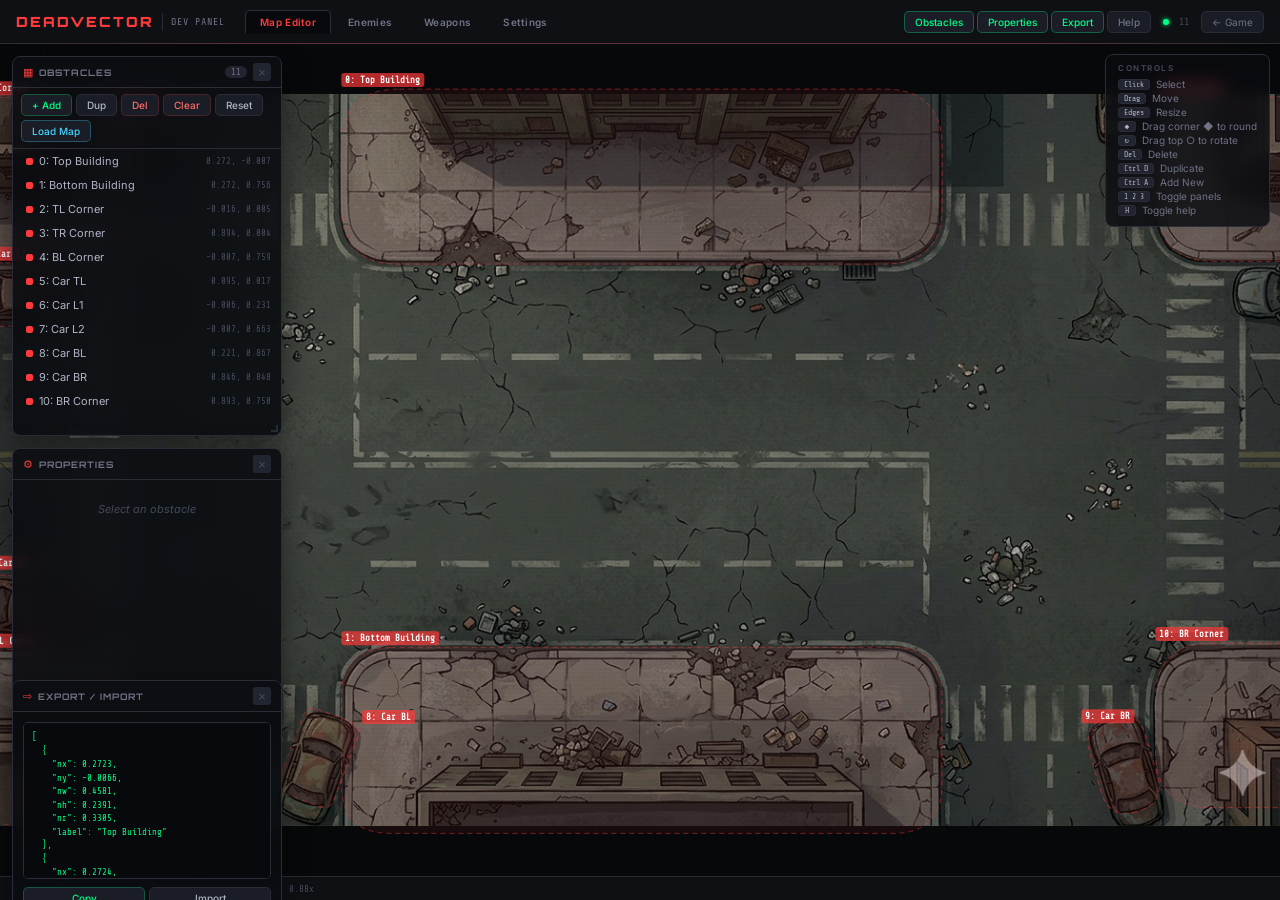
==== dev/index.html @ d3a32826 "Move map obstacles to JSON and add rotation support Replace the JS-exported MAP_OBSTACLES with a pla" ====
<!DOCTYPE html>
<html lang="en">
<head>
<meta charset="UTF-8">
<meta name="viewport" content="width=device-width, initial-scale=1.0">
<title>DeadVector — Dev Panel</title>
<link rel="icon" type="image/svg+xml" href="../assets/images/logo.svg">
<link rel="preconnect" href="https://fonts.googleapis.com">
<link href="https://fonts.googleapis.com/css2?family=Orbitron:wght@500;700;900&family=Share+Tech+Mono&family=Inter:wght@400;500;600&display=swap" rel="stylesheet">
<style>
*, *::before, *::after { margin: 0; padding: 0; box-sizing: border-box; }
:root {
  --bg-0: #08090c; --bg-1: #0e1014; --bg-2: #14161c; --bg-3: #1a1d25; --bg-4: #22252f;
  --border: #2a2d38; --border-hi: #3a3e4d;
  --text-0: #eaedf6; --text-1: #b0b5c5; --text-2: #6e7385; --text-3: #454a5a;
  --accent: #ff3a3a; --accent-dim: #cc2020;
  --green: #00ff88; --green-dim: rgba(0,255,136,0.15);
  --cyan: #44d4ff;
  --font-display: 'Orbitron', sans-serif;
  --font-mono: 'Share Tech Mono', 'Consolas', monospace;
  --font-ui: 'Inter', 'Segoe UI', sans-serif;
  --radius: 8px; --radius-sm: 5px;
  --transition: 0.18s ease;
}
body { background: var(--bg-0); color: var(--text-1); font-family: var(--font-ui); height: 100vh; overflow: hidden; display: flex; flex-direction: column; user-select: none; }
::-webkit-scrollbar { width: 5px; }
::-webkit-scrollbar-track { background: transparent; }
::-webkit-scrollbar-thumb { background: var(--border); border-radius: 3px; }

/* ---- Nav ---- */
#topnav { height: 44px; min-height: 44px; background: var(--bg-1); border-bottom: 1px solid var(--border); display: flex; align-items: center; padding: 0 16px; gap: 12px; z-index: 100; position: relative; }
#topnav::after { content: ''; position: absolute; bottom: -1px; left: 0; right: 0; height: 1px; background: linear-gradient(90deg, transparent, var(--accent) 20%, var(--accent) 80%, transparent); opacity: 0.25; }
.nav-brand { display: flex; align-items: center; gap: 8px; }
.nav-brand .logo { font-family: var(--font-display); font-weight: 900; font-size: 14px; letter-spacing: 2px; color: var(--accent); text-transform: uppercase; }
.nav-brand .divider { width: 1px; height: 18px; background: var(--border); }
.nav-brand .subtitle { font-family: var(--font-mono); font-size: 10px; color: var(--text-2); letter-spacing: 1px; text-transform: uppercase; }
.nav-spacer { flex: 1; }
.nav-toggles { display: flex; gap: 3px; }
.nav-toggle { padding: 4px 10px; background: var(--bg-3); color: var(--text-2); border: 1px solid var(--border); border-radius: var(--radius-sm); font-family: var(--font-ui); font-size: 10px; font-weight: 500; cursor: pointer; transition: all var(--transition); }
.nav-toggle:hover { color: var(--text-0); border-color: var(--border-hi); }
.nav-toggle.active { color: var(--green); border-color: rgba(0,255,136,0.3); }
.nav-status { display: flex; align-items: center; gap: 10px; font-size: 10px; font-family: var(--font-mono); color: var(--text-3); }
.status-dot { width: 6px; height: 6px; border-radius: 50%; background: var(--green); box-shadow: 0 0 5px var(--green); animation: pulse 2s ease-in-out infinite; }
@keyframes pulse { 0%,100% { opacity: 1; } 50% { opacity: 0.35; } }
.nav-back { padding: 4px 10px; background: var(--bg-3); color: var(--text-2); border: 1px solid var(--border); border-radius: var(--radius-sm); font-family: var(--font-ui); font-size: 10px; cursor: pointer; transition: all var(--transition); text-decoration: none; }
.nav-back:hover { color: var(--text-0); border-color: var(--border-hi); background: var(--bg-4); }

/* ---- Main ---- */
#main { flex: 1; position: relative; overflow: hidden; background: var(--bg-0); }

/* ---- Pages ---- */
.dev-page { position: absolute; inset: 0; display: none; }
.dev-page.active { display: block; }
.dev-page canvas { position: absolute; top: 0; left: 0; }

/* ---- Tabs ---- */
.nav-tabs { display: flex; gap: 2px; margin-left: 8px; }
.nav-tab { padding: 5px 14px; background: transparent; color: var(--text-2); border: 1px solid transparent; border-bottom: none; border-radius: var(--radius-sm) var(--radius-sm) 0 0; font-family: var(--font-ui); font-size: 10px; font-weight: 600; cursor: pointer; transition: all var(--transition); letter-spacing: 0.3px; }
.nav-tab:hover { color: var(--text-0); background: var(--bg-2); }
.nav-tab.active { color: var(--accent); background: var(--bg-0); border-color: var(--border); position: relative; }
.nav-tab.active::after { content: ''; position: absolute; bottom: -1px; left: 0; right: 0; height: 1px; background: var(--bg-0); }

/* ---- Placeholder Pages ---- */
.page-placeholder { display: flex; flex-direction: column; align-items: center; justify-content: center; height: 100%; gap: 14px; text-align: center; }
.page-placeholder .ph-icon { font-size: 48px; opacity: 0.3; filter: grayscale(0.5); }
.page-placeholder h2 { font-family: var(--font-display); font-size: 18px; font-weight: 700; color: var(--text-1); letter-spacing: 2px; text-transform: uppercase; }
.page-placeholder p { font-size: 12px; color: var(--text-3); max-width: 300px; line-height: 1.6; }
.page-placeholder .ph-badge { padding: 4px 14px; border: 1px solid var(--border); border-radius: 20px; font-family: var(--font-mono); font-size: 10px; color: var(--text-3); letter-spacing: 1px; text-transform: uppercase; }

/* ---- Floating Panels ---- */
.fp { position: absolute; z-index: 30; display: flex; flex-direction: column; background: rgba(10,12,16,0.88); backdrop-filter: blur(14px); border: 1px solid var(--border); border-radius: var(--radius); overflow: hidden; box-shadow: 0 6px 28px rgba(0,0,0,0.45); }
.fp.hidden { display: none !important; }
.fp-bar { display: flex; align-items: center; padding: 6px 10px; background: rgba(14,16,20,0.5); border-bottom: 1px solid var(--border); cursor: grab; gap: 6px; flex-shrink: 0; }
.fp-bar:active { cursor: grabbing; }
.fp-bar .fp-icon { font-size: 11px; color: var(--accent); }
.fp-bar .fp-title { flex: 1; font-family: var(--font-display); font-size: 9px; font-weight: 700; color: var(--text-2); letter-spacing: 1px; text-transform: uppercase; }
.fp-bar .fp-count { background: var(--bg-4); color: var(--text-2); padding: 1px 6px; border-radius: 8px; font-size: 9px; font-family: var(--font-mono); }
.fp-close { width: 18px; height: 18px; border: none; background: var(--bg-4); color: var(--text-3); border-radius: 3px; cursor: pointer; font-size: 13px; line-height: 1; display: flex; align-items: center; justify-content: center; transition: all 0.12s; }
.fp-close:hover { background: var(--accent); color: #fff; }
.fp-body { flex: 1; overflow-y: auto; overflow-x: hidden; }
.fp-grip { position: absolute; bottom: 0; right: 0; width: 16px; height: 16px; cursor: nwse-resize; z-index: 2; }
.fp-grip::after { content: ''; position: absolute; bottom: 3px; right: 3px; width: 7px; height: 7px; border-right: 2px solid var(--border-hi); border-bottom: 2px solid var(--border-hi); opacity: 0.6; }

/* ---- Panel content ---- */
.fp-toolbar { display: flex; gap: 4px; padding: 6px 8px; border-bottom: 1px solid var(--border); flex-wrap: wrap; flex-shrink: 0; }
.btn { padding: 4px 10px; background: var(--bg-3); color: var(--text-1); border: 1px solid var(--border); border-radius: var(--radius-sm); cursor: pointer; font-family: var(--font-ui); font-size: 10px; font-weight: 500; transition: all var(--transition); white-space: nowrap; }
.btn:hover { background: var(--bg-4); border-color: var(--border-hi); color: var(--text-0); }
.btn:active { transform: scale(0.96); }
.btn.primary { color: var(--green); border-color: rgba(0,255,136,0.25); }
.btn.primary:hover { background: var(--green-dim); border-color: rgba(0,255,136,0.4); }
.btn.danger { color: #ff6b6b; border-color: rgba(255,60,60,0.2); }
.btn.danger:hover { background: rgba(255,60,60,0.08); border-color: rgba(255,60,60,0.35); }

.obs-item { display: flex; align-items: center; gap: 6px; padding: 5px 10px; cursor: pointer; border-left: 3px solid transparent; transition: all 0.1s; }
.obs-item:hover { background: var(--bg-2); }
.obs-item.selected { background: rgba(0,255,136,0.05); border-left-color: var(--green); }
.obs-item .dot { width: 7px; height: 7px; border-radius: 2px; background: var(--accent); flex-shrink: 0; }
.obs-item.selected .dot { background: var(--green); box-shadow: 0 0 3px var(--green); }
.obs-item .lbl { flex: 1; font-size: 11px; color: var(--text-1); overflow: hidden; text-overflow: ellipsis; white-space: nowrap; }
.obs-item.selected .lbl { color: var(--text-0); }
.obs-item .coords { font-size: 9px; font-family: var(--font-mono); color: var(--text-3); }

.props-inner { padding: 10px 10px 8px; }
.props-inner .section-title { font-size: 9px; font-weight: 600; color: var(--text-3); text-transform: uppercase; letter-spacing: 1.2px; margin-bottom: 8px; }
.props-inner .row { display: flex; gap: 6px; margin-bottom: 5px; align-items: center; }
.props-inner label { font-size: 9px; font-family: var(--font-mono); color: var(--text-3); width: 22px; text-align: right; flex-shrink: 0; text-transform: uppercase; }
.props-inner input[type="number"], .props-inner input[type="text"] { flex: 1; background: var(--bg-0); border: 1px solid var(--border); color: var(--text-0); padding: 4px 6px; border-radius: var(--radius-sm); font-size: 11px; font-family: var(--font-mono); transition: border-color var(--transition); min-width: 0; }
.props-inner input:focus { outline: none; border-color: var(--green); }
#no-selection { color: var(--text-3); font-size: 11px; font-style: italic; text-align: center; padding: 12px 0; }

.export-inner { padding: 10px; display: flex; flex-direction: column; gap: 8px; height: 100%; }
#export-box { flex: 1; min-height: 60px; background: var(--bg-0); color: var(--green); border: 1px solid var(--border); border-radius: var(--radius-sm); padding: 8px; font-size: 9px; font-family: var(--font-mono); resize: none; line-height: 1.5; }
#export-box:focus { outline: none; border-color: var(--green); }
.export-inner .actions { display: flex; gap: 4px; }
.export-inner .actions .btn { flex: 1; text-align: center; }

/* ---- Status bar ---- */
#statusbar { position: absolute; bottom: 0; left: 0; right: 0; height: 24px; background: var(--bg-1); border-top: 1px solid var(--border); display: flex; align-items: center; padding: 0 12px; gap: 14px; font-size: 9px; font-family: var(--font-mono); color: var(--text-3); z-index: 10; }
#statusbar .sep { width: 1px; height: 10px; background: var(--border); }

/* ---- Help ---- */
#helpbar { position: absolute; top: 10px; right: 10px; background: rgba(10,12,16,0.82); backdrop-filter: blur(8px); border: 1px solid var(--border); border-radius: var(--radius); padding: 8px 12px; z-index: 15; pointer-events: none; transition: opacity 0.2s; }
#helpbar.hidden { opacity: 0; pointer-events: none; }
.help-title { font-size: 8px; font-weight: 600; color: var(--text-3); text-transform: uppercase; letter-spacing: 1.5px; margin-bottom: 5px; }
.help-row { display: flex; align-items: center; gap: 6px; margin-bottom: 2px; font-size: 10px; color: var(--text-2); }
.help-row kbd { display: inline-block; background: var(--bg-4); border: 1px solid var(--border); border-radius: 3px; padding: 0 5px; font-family: var(--font-mono); font-size: 8px; color: var(--text-1); min-width: 18px; text-align: center; }

/* ---- Toast ---- */
.toast { position: fixed; top: 54px; left: 50%; transform: translateX(-50%) translateY(-6px); background: var(--bg-3); color: var(--green); border: 1px solid rgba(0,255,136,0.2); border-radius: var(--radius); padding: 6px 18px; font-family: var(--font-mono); font-size: 11px; z-index: 200; opacity: 0; transition: all 0.3s ease; pointer-events: none; }
.toast.show { opacity: 1; transform: translateX(-50%) translateY(0); }

/* ---- Scanline + crosshair ---- */
#page-map::before { content: ''; position: absolute; inset: 0; background: repeating-linear-gradient(0deg, transparent, transparent 2px, rgba(0,0,0,0.02) 2px, rgba(0,0,0,0.02) 4px); pointer-events: none; z-index: 5; }
#crosshair-h, #crosshair-v { position: absolute; background: rgba(0,255,136,0.07); pointer-events: none; z-index: 4; display: none; }
#crosshair-h { height: 1px; left: 0; right: 0; }
#crosshair-v { width: 1px; top: 0; bottom: 0; }
</style>
</head>
<body>

<nav id="topnav">
  <div class="nav-brand">
    <span class="logo">DeadVector</span>
    <span class="divider"></span>
    <span class="subtitle">Dev Panel</span>
  </div>
  <div class="nav-tabs">
    <button class="nav-tab active" data-page="page-map">Map Editor</button>
    <button class="nav-tab" data-page="page-enemies">Enemies</button>
    <button class="nav-tab" data-page="page-weapons">Weapons</button>
    <button class="nav-tab" data-page="page-settings">Settings</button>
  </div>
  <div class="nav-spacer"></div>
  <div class="nav-toggles" id="map-toggles">
    <button class="nav-toggle active" data-panel="fp-obstacles" title="Obstacles (1)">Obstacles</button>
    <button class="nav-toggle active" data-panel="fp-props" title="Properties (2)">Properties</button>
    <button class="nav-toggle active" data-panel="fp-export" title="Export (3)">Export</button>
    <button class="nav-toggle" id="btn-toggle-help" title="Help (H)">Help</button>
  </div>
  <div class="nav-status" id="map-status">
    <div class="status-dot"></div>
    <span id="nav-count">11</span>
  </div>
  <a class="nav-back" href="../index.html">&larr; Game</a>
</nav>

<div id="main">
  <!-- ===== Map Editor Page ===== -->
  <div class="dev-page active" id="page-map">
  <canvas id="canvas"></canvas>
  <div id="crosshair-h"></div>
  <div id="crosshair-v"></div>

  <!-- Floating Panel: Obstacles -->
  <div class="fp" id="fp-obstacles">
    <div class="fp-bar" data-drag="fp-obstacles">
      <span class="fp-icon">&#9638;</span>
      <span class="fp-title">Obstacles</span>
      <span class="fp-count" id="panel-count">0</span>
      <button class="fp-close" data-close="fp-obstacles">&times;</button>
    </div>
    <div class="fp-toolbar">
      <button class="btn primary" id="btn-add">+ Add</button>
      <button class="btn" id="btn-dup">Dup</button>
      <button class="btn danger" id="btn-del">Del</button>
      <button class="btn danger" id="btn-clear">Clear</button>
      <button class="btn" id="btn-reset">Reset</button>
      <button class="btn" id="btn-load-map" style="color:var(--cyan);border-color:rgba(68,212,255,0.3)">Load Map</button>
    </div>
    <div class="fp-body" id="obstacle-list"></div>
    <div class="fp-grip" data-resize="fp-obstacles"></div>
  </div>

  <!-- Floating Panel: Properties -->
  <div class="fp" id="fp-props">
    <div class="fp-bar" data-drag="fp-props">
      <span class="fp-icon">&#9881;</span>
      <span class="fp-title">Properties</span>
      <button class="fp-close" data-close="fp-props">&times;</button>
    </div>
    <div class="fp-body">
      <div class="props-inner" id="props-content">
        <div id="no-selection">Select an obstacle</div>
      </div>
    </div>
    <div class="fp-grip" data-resize="fp-props"></div>
  </div>

  <!-- Floating Panel: Export -->
  <div class="fp" id="fp-export">
    <div class="fp-bar" data-drag="fp-export">
      <span class="fp-icon">&#8680;</span>
      <span class="fp-title">Export / Import</span>
      <button class="fp-close" data-close="fp-export">&times;</button>
    </div>
    <div class="fp-body">
      <div class="export-inner">
        <textarea id="export-box" spellcheck="false" placeholder="Obstacle data..."></textarea>
        <div class="actions">
          <button class="btn primary" id="btn-copy">Copy</button>
          <button class="btn" id="btn-import">Import</button>
        </div>
      </div>
    </div>
    <div class="fp-grip" data-resize="fp-export"></div>
  </div>

  <div id="helpbar">
    <div class="help-title">Controls</div>
    <div class="help-row"><kbd>Click</kbd> Select</div>
    <div class="help-row"><kbd>Drag</kbd> Move</div>
    <div class="help-row"><kbd>Edges</kbd> Resize</div>
    <div class="help-row"><kbd>&#9670;</kbd> Drag corner &#9670; to round</div>
    <div class="help-row"><kbd>&#8635;</kbd> Drag top &#9675; to rotate</div>
    <div class="help-row"><kbd>Del</kbd> Delete</div>
    <div class="help-row"><kbd>Ctrl D</kbd> Duplicate</div>
    <div class="help-row"><kbd>Ctrl A</kbd> Add New</div>
    <div class="help-row"><kbd>1 2 3</kbd> Toggle panels</div>
    <div class="help-row"><kbd>H</kbd> Toggle help</div>
  </div>

  <div id="statusbar">
    <span id="status-mouse">X: 0  Y: 0</span>
    <div class="sep"></div>
    <span id="status-norm">nX: 0  nY: 0</span>
    <div class="sep"></div>
    <span id="status-sel">No selection</span>
    <div class="sep"></div>
    <span id="status-zoom">Zoom: 0.88x</span>
  </div>
  </div><!-- /page-map -->

  <!-- ===== Enemies Page ===== -->
  <div class="dev-page" id="page-enemies">
    <div class="page-placeholder">
      <div class="ph-icon">&#128128;</div>
      <h2>Enemy Tuner</h2>
      <p>Tune enemy types, FSM states, speed, health, and spawn rates.</p>
      <span class="ph-badge">Coming Soon</span>
    </div>
  </div>

  <!-- ===== Weapons Page ===== -->
  <div class="dev-page" id="page-weapons">
    <div class="page-placeholder">
      <div class="ph-icon">&#9876;</div>
      <h2>Weapon Stats</h2>
      <p>Adjust weapon damage, fire rate, spread, and projectile properties.</p>
      <span class="ph-badge">Coming Soon</span>
    </div>
  </div>

  <!-- ===== Settings Page ===== -->
  <div class="dev-page" id="page-settings">
    <div class="page-placeholder">
      <div class="ph-icon">&#9881;</div>
      <h2>Game Settings</h2>
      <p>Configure game rules, difficulty scaling, and debug options.</p>
      <span class="ph-badge">Coming Soon</span>
    </div>
  </div>
</div>

<div class="toast" id="toast"></div>

<script type="module">
// ===========================================================================
//  DeadVector  —  Map Obstacle Editor
// ===========================================================================

const BG_SRC = "../assets/images/background.png";
const HANDLE = 7;
const ZOOM = 0.88;
const RAD_HANDLE = 5;
const ROT_HANDLE_DIST = 28;
const MIN_PW = 180;
const MIN_PH = 90;

// ---- State ----
let radiusLocked = true;
let obstacles = [];
let selectedIdx = -1;
const undoStack = [];
const redoStack = [];
const MAX_UNDO = 60;
let bgImg = new Image();
let bgT = { x: 0, y: 0, w: 0, h: 0 };
let dragMode = null;
let dragStart = null;

const canvas = document.getElementById("canvas");
const ctx = canvas.getContext("2d");
const mainEl = document.getElementById("main");
const crossH = document.getElementById("crosshair-h");
const crossV = document.getElementById("crosshair-v");

// Default obstacles are loaded at startup from map-data.json.
let DEFAULT_OBSTACLES = [];

// ===========================================================================
//  Toast
// ===========================================================================
let toastTimer = null;
function showToast(msg) {
  const el = document.getElementById("toast");
  el.textContent = msg;
  el.classList.add("show");
  clearTimeout(toastTimer);
  toastTimer = setTimeout(() => el.classList.remove("show"), 1800);
}

// ===========================================================================
//  Floating Panel System
// ===========================================================================
const PANEL_IDS = ["fp-obstacles", "fp-props", "fp-export"];
const PANEL_DEFAULTS = {
  "fp-obstacles": { x: 12, y: 12, w: 270, h: 380 },
  "fp-props":     { x: 12, y: 404, w: 270, h: 310 },
  "fp-export":    { x: 12, y: 636, w: 270, h: 240 },
};
let panelZ = 30;
let fpDrag = null;

function loadPanels() {
  let saved = {};
  try { saved = JSON.parse(localStorage.getItem("dv_panel_layout") || "{}"); } catch {}
  for (const id of PANEL_IDS) {
    const def = PANEL_DEFAULTS[id];
    const s = saved[id] || {};
    const el = document.getElementById(id);
    el.style.left   = (s.x ?? def.x) + "px";
    el.style.top    = (s.y ?? def.y) + "px";
    el.style.width  = (s.w ?? def.w) + "px";
    el.style.height = (s.h ?? def.h) + "px";
    if (s.hidden) el.classList.add("hidden");
    syncToggle(id);
  }
}

function savePanels() {
  const out = {};
  for (const id of PANEL_IDS) {
    const el = document.getElementById(id);
    out[id] = {
      x: parseInt(el.style.left) || 0,
      y: parseInt(el.style.top) || 0,
      w: parseInt(el.style.width) || 200,
      h: parseInt(el.style.height) || 150,
      hidden: el.classList.contains("hidden"),
    };
  }
  localStorage.setItem("dv_panel_layout", JSON.stringify(out));
}

function bringFront(id) {
  panelZ++;
  document.getElementById(id).style.zIndex = panelZ;
}

function togglePanel(id) {
  const el = document.getElementById(id);
  el.classList.toggle("hidden");
  if (!el.classList.contains("hidden")) bringFront(id);
  syncToggle(id);
  savePanels();
}

function syncToggle(id) {
  const btn = document.querySelector(`.nav-toggle[data-panel="${id}"]`);
  if (!btn) return;
  btn.classList.toggle("active", !document.getElementById(id).classList.contains("hidden"));
}

// Panel drag / resize
document.addEventListener("mousedown", (e) => {
  const closeBtn = e.target.closest("[data-close]");
  if (closeBtn) { togglePanel(closeBtn.dataset.close); return; }
  const dragBar = e.target.closest("[data-drag]");
  if (dragBar) { startFpDrag(e, dragBar.dataset.drag, "move"); return; }
  const grip = e.target.closest("[data-resize]");
  if (grip) { startFpDrag(e, grip.dataset.resize, "resize"); return; }
  const fp = e.target.closest(".fp");
  if (fp && PANEL_IDS.includes(fp.id)) bringFront(fp.id);
});

function startFpDrag(e, id, mode) {
  e.preventDefault();
  bringFront(id);
  const el = document.getElementById(id);
  const rect = el.getBoundingClientRect();
  const vpRect = mainEl.getBoundingClientRect();
  fpDrag = {
    id, mode,
    mx0: e.clientX, my0: e.clientY,
    x0: rect.left - vpRect.left, y0: rect.top - vpRect.top,
    w0: rect.width, h0: rect.height,
  };
}

document.addEventListener("mousemove", (e) => {
  if (!fpDrag) return;
  const dx = e.clientX - fpDrag.mx0, dy = e.clientY - fpDrag.my0;
  const el = document.getElementById(fpDrag.id);
  if (fpDrag.mode === "move") {
    el.style.left = (fpDrag.x0 + dx) + "px";
    el.style.top  = (fpDrag.y0 + dy) + "px";
  } else {
    el.style.width  = Math.max(MIN_PW, fpDrag.w0 + dx) + "px";
    el.style.height = Math.max(MIN_PH, fpDrag.h0 + dy) + "px";
  }
});

document.addEventListener("mouseup", () => {
  if (fpDrag) { fpDrag = null; savePanels(); }
});

document.querySelectorAll(".nav-toggle[data-panel]").forEach(btn => {
  btn.addEventListener("click", () => togglePanel(btn.dataset.panel));
});

let helpVisible = true;
document.getElementById("btn-toggle-help").addEventListener("click", toggleHelp);
function toggleHelp() {
  helpVisible = !helpVisible;
  document.getElementById("helpbar").classList.toggle("hidden", !helpVisible);
  document.getElementById("btn-toggle-help").classList.toggle("active", helpVisible);
}

// ===========================================================================
//  Init
// ===========================================================================
async function init() {
  loadPanels();
  try {
    const raw = await fetch("../js/map-data.json").then(r => r.json());
    for (const o of raw) {
      if (typeof o.nr === "number") o.nr = [o.nr, o.nr, o.nr, o.nr];
      if (!Array.isArray(o.nr)) o.nr = [0,0,0,0];
      if (typeof o.rot !== "number") o.rot = 0;
    }
    DEFAULT_OBSTACLES = raw;
  } catch { DEFAULT_OBSTACLES = []; }
  const saved = localStorage.getItem("dv_editor_obstacles");
  if (saved) {
    try { obstacles = JSON.parse(saved); } catch { obstacles = structuredClone(DEFAULT_OBSTACLES); }
  } else {
    obstacles = structuredClone(DEFAULT_OBSTACLES);
  }
  for (const o of obstacles) {
    if (typeof o.nr === "number") o.nr = [o.nr, o.nr, o.nr, o.nr];
    if (!Array.isArray(o.nr)) o.nr = [0,0,0,0];
    if (typeof o.rot !== "number") o.rot = 0;
  }

  bgImg.onload = () => { resizeCanvas(); draw(); };
  bgImg.src = BG_SRC;
  window.addEventListener("resize", () => { resizeCanvas(); draw(); });
  resizeCanvas(); draw(); updateList(); updateExport(); syncCounts();
}

// ===========================================================================
//  Canvas Layout
// ===========================================================================
function resizeCanvas() {
  const rect = mainEl.getBoundingClientRect();
  const dpr = Math.min(window.devicePixelRatio || 1, 2);
  const h = rect.height - 24;
  canvas.width = Math.floor(rect.width * dpr);
  canvas.height = Math.floor(h * dpr);
  canvas.style.width = rect.width + "px";
  canvas.style.height = h + "px";
  ctx.setTransform(dpr, 0, 0, dpr, 0, 0);
  computeBg(rect.width, h);
}

function computeBg(cw, ch) {
  if (!bgImg.naturalWidth) return;
  const ia = bgImg.naturalWidth / bgImg.naturalHeight, ca = cw / ch;
  let dw, dh;
  if (ca > ia) { dw = cw * ZOOM; dh = dw / ia; } else { dh = ch * ZOOM; dw = dh * ia; }
  bgT = { x: (cw - dw) / 2, y: (ch - dh) / 2, w: dw, h: dh };
}

// ===========================================================================
//  Coord Helpers
// ===========================================================================
function n2c(o) {
  const w = o.nw * bgT.w, h = o.nh * bgT.h;
  const x = bgT.x + o.nx * bgT.w, y = bgT.y + o.ny * bgT.h;
  const nr = o.nr || [0,0,0,0];
  const m = Math.min(w, h);
  return { x, y, w, h, r: nr.map(v => v * m), rot: (o.rot || 0) * Math.PI / 180, cx: x + w / 2, cy: y + h / 2 };
}
function toLocal(mx, my, c) {
  if (!c.rot) return { x: mx, y: my };
  const dx = mx - c.cx, dy = my - c.cy;
  const cos = Math.cos(-c.rot), sin = Math.sin(-c.rot);
  return { x: c.cx + dx * cos - dy * sin, y: c.cy + dx * sin + dy * cos };
}
function c2n(x, y, w, h) {
  return { nx: r4((x - bgT.x) / bgT.w), ny: r4((y - bgT.y) / bgT.h), nw: r4(w / bgT.w), nh: r4(h / bgT.h) };
}
function r4(v) { return Math.round(v * 10000) / 10000; }

// ===========================================================================
//  Drawing
// ===========================================================================
function draw() {
  const rect = mainEl.getBoundingClientRect();
  const cw = rect.width, ch = rect.height - 24;
  ctx.clearRect(0, 0, cw, ch);

  if (bgImg.naturalWidth) {
    ctx.drawImage(bgImg, bgT.x, bgT.y, bgT.w, bgT.h);
    ctx.fillStyle = "rgba(0,0,0,0.10)";
    ctx.fillRect(0, 0, cw, ch);
  } else {
    ctx.fillStyle = "#0a0a0e"; ctx.fillRect(0, 0, cw, ch);
    ctx.fillStyle = "#333"; ctx.font = "13px Inter,sans-serif"; ctx.textAlign = "center";
    ctx.fillText("Loading background…", cw / 2, ch / 2); ctx.textAlign = "start";
  }

  ctx.strokeStyle = "rgba(0,255,136,0.035)"; ctx.lineWidth = 0.5;
  const gs = 60;
  for (let x = bgT.x % gs; x < cw; x += gs) { ctx.beginPath(); ctx.moveTo(x, 0); ctx.lineTo(x, ch); ctx.stroke(); }
  for (let y = bgT.y % gs; y < ch; y += gs) { ctx.beginPath(); ctx.moveTo(0, y); ctx.lineTo(cw, y); ctx.stroke(); }

  for (let i = 0; i < obstacles.length; i++) drawObs(n2c(obstacles[i]), obstacles[i].label, i === selectedIdx, i);
}

function rrPath(ctx, x, y, w, h, r) {
  let tl, tr, bl, br;
  if (Array.isArray(r)) { [tl, tr, bl, br] = r; } else { tl = tr = bl = br = r || 0; }
  const hw = w / 2, hh = h / 2;
  tl = Math.min(Math.max(tl, 0), hw, hh); tr = Math.min(Math.max(tr, 0), hw, hh);
  bl = Math.min(Math.max(bl, 0), hw, hh); br = Math.min(Math.max(br, 0), hw, hh);
  if (tl < 0.5 && tr < 0.5 && bl < 0.5 && br < 0.5) { ctx.beginPath(); ctx.rect(x, y, w, h); return; }
  ctx.beginPath();
  ctx.moveTo(x + tl, y);
  ctx.lineTo(x + w - tr, y);   ctx.quadraticCurveTo(x + w, y, x + w, y + tr);
  ctx.lineTo(x + w, y + h - br); ctx.quadraticCurveTo(x + w, y + h, x + w - br, y + h);
  ctx.lineTo(x + bl, y + h);   ctx.quadraticCurveTo(x, y + h, x, y + h - bl);
  ctx.lineTo(x, y + tl);       ctx.quadraticCurveTo(x, y, x + tl, y);
  ctx.closePath();
}

function drawObs(c, label, sel, idx) {
  // Helper: local obstacle coords → world (post-rotation) coords
  const l2w = (lx, ly) => {
    if (!c.rot) return { x: lx, y: ly };
    const dx = lx - c.cx, dy = ly - c.cy;
    const cos = Math.cos(c.rot), sin = Math.sin(c.rot);
    return { x: c.cx + dx * cos - dy * sin, y: c.cy + dx * sin + dy * cos };
  };

  // ---- Rotated context: body, hatching, handles ----
  ctx.save();
  if (c.rot) { ctx.translate(c.cx, c.cy); ctx.rotate(c.rot); ctx.translate(-c.cx, -c.cy); }

  ctx.fillStyle = sel ? "rgba(0,255,136,0.12)" : "rgba(255,58,58,0.07)";
  rrPath(ctx, c.x, c.y, c.w, c.h, c.r); ctx.fill();

  ctx.strokeStyle = sel ? "rgba(0,255,136,0.9)" : "rgba(255,58,58,0.45)";
  ctx.lineWidth = sel ? 2 : 1;
  ctx.setLineDash(sel ? [] : [5, 4]);
  rrPath(ctx, c.x, c.y, c.w, c.h, c.r); ctx.stroke();
  ctx.setLineDash([]);

  if (sel) {
    ctx.save();
    rrPath(ctx, c.x, c.y, c.w, c.h, c.r); ctx.clip();
    ctx.strokeStyle = "rgba(0,255,136,0.05)"; ctx.lineWidth = 1;
    for (let d = -Math.max(c.w, c.h); d < Math.max(c.w, c.h) * 2; d += 12) {
      ctx.beginPath(); ctx.moveTo(c.x + d, c.y); ctx.lineTo(c.x + d - c.h, c.y + c.h); ctx.stroke();
    }
    ctx.restore();
  }

  if (sel) {
    // Resize handles (green circles — rotation doesn't affect circles visually)
    for (const h of Object.values(getHandles(c))) {
      ctx.fillStyle = "rgba(0,255,136,0.18)";
      ctx.beginPath(); ctx.arc(h.x, h.y, HANDLE + 2, 0, Math.PI * 2); ctx.fill();
      ctx.fillStyle = "#111";
      ctx.beginPath(); ctx.arc(h.x, h.y, HANDLE - 1, 0, Math.PI * 2); ctx.fill();
      ctx.strokeStyle = "rgba(0,255,136,0.85)"; ctx.lineWidth = 1.5;
      ctx.beginPath(); ctx.arc(h.x, h.y, HANDLE - 1, 0, Math.PI * 2); ctx.stroke();
    }

    // Radius handles (cyan diamonds) — per corner
    const rh = getRadiusHandles(c);
    for (const p of rh) {
      ctx.save();
      ctx.translate(p.x, p.y);
      ctx.rotate(Math.PI / 4);
      ctx.fillStyle = "rgba(68,212,255,0.18)";
      ctx.fillRect(-(RAD_HANDLE + 1), -(RAD_HANDLE + 1), (RAD_HANDLE + 1) * 2, (RAD_HANDLE + 1) * 2);
      ctx.fillStyle = "#0c1015";
      ctx.fillRect(-(RAD_HANDLE - 1), -(RAD_HANDLE - 1), (RAD_HANDLE - 1) * 2, (RAD_HANDLE - 1) * 2);
      ctx.strokeStyle = "rgba(68,212,255,0.9)"; ctx.lineWidth = 1.5;
      ctx.strokeRect(-(RAD_HANDLE - 1), -(RAD_HANDLE - 1), (RAD_HANDLE - 1) * 2, (RAD_HANDLE - 1) * 2);
      ctx.restore();
    }

    // Rotation handle (orange circle above top center)
    const rotHx = c.cx, rotHy = c.y - ROT_HANDLE_DIST;
    ctx.strokeStyle = "rgba(255,180,50,0.4)"; ctx.lineWidth = 1;
    ctx.setLineDash([3, 3]);
    ctx.beginPath(); ctx.moveTo(c.cx, c.y); ctx.lineTo(rotHx, rotHy); ctx.stroke();
    ctx.setLineDash([]);
    ctx.fillStyle = "rgba(255,180,50,0.15)";
    ctx.beginPath(); ctx.arc(rotHx, rotHy, 6, 0, Math.PI * 2); ctx.fill();
    ctx.strokeStyle = "rgba(255,180,50,0.85)"; ctx.lineWidth = 1.5;
    ctx.beginPath(); ctx.arc(rotHx, rotHy, 6, 0, Math.PI * 2); ctx.stroke();
    ctx.fillStyle = "rgba(255,180,50,0.85)";
    ctx.font = "bold 9px sans-serif"; ctx.textAlign = "center"; ctx.textBaseline = "middle";
    ctx.fillText("\u21bb", rotHx, rotHy); ctx.textAlign = "start"; ctx.textBaseline = "alphabetic";
  }

  ctx.restore(); // ---- End rotated context ----

  // ---- World-space text (always horizontal & readable) ----
  const anchor = l2w(c.x, c.y);
  const lt = `${idx}: ${label || "unnamed"}`;
  ctx.font = "bold 9px 'Share Tech Mono',monospace";
  const tw = ctx.measureText(lt).width;
  const bh = 14, by = anchor.y - bh - 2;
  const bgC = sel ? "rgba(0,255,136,0.85)" : "rgba(255,58,58,0.7)";
  const txC = sel ? "#000" : "#fff";
  if (by > 0) {
    ctx.fillStyle = bgC; rrPath(ctx, anchor.x, by, tw + 8, bh, 3); ctx.fill();
    ctx.fillStyle = txC; ctx.fillText(lt, anchor.x + 4, by + 10);
  } else {
    ctx.fillStyle = bgC; rrPath(ctx, anchor.x + 2, anchor.y + 2, tw + 8, bh, 3); ctx.fill();
    ctx.fillStyle = txC; ctx.fillText(lt, anchor.x + 6, anchor.y + 12);
  }

  if (sel) {
    const hasR = c.r.some(v => v > 0.5);
    const rotDeg = Math.round(c.rot * 180 / Math.PI);
    let dt = `${Math.round(c.w)}\u00d7${Math.round(c.h)}`;
    if (hasR) dt += `  r:${c.r.map(v => Math.round(v)).join(",")}`;
    if (rotDeg) dt += `  \u2220${rotDeg}\u00b0`;
    ctx.font = "8px 'Share Tech Mono',monospace";
    ctx.fillStyle = "rgba(0,255,136,0.45)";
    const dimAnchor = l2w(c.x + c.w / 2, c.y + c.h);
    ctx.fillText(dt, dimAnchor.x - ctx.measureText(dt).width / 2, dimAnchor.y + 12);
  }
}

// ===========================================================================
//  Handles
// ===========================================================================
function getHandles(c) {
  const cx = c.x + c.w / 2, cy = c.y + c.h / 2;
  return {
    nw: { x: c.x, y: c.y }, n: { x: cx, y: c.y }, ne: { x: c.x + c.w, y: c.y },
    w: { x: c.x, y: cy },                           e: { x: c.x + c.w, y: cy },
    sw: { x: c.x, y: c.y + c.h }, s: { x: cx, y: c.y + c.h }, se: { x: c.x + c.w, y: c.y + c.h },
  };
}

function getRadiusHandles(c) {
  const [tl, tr, bl, br] = c.r;
  return [
    { x: c.x + tl, y: c.y + tl },
    { x: c.x + c.w - tr, y: c.y + tr },
    { x: c.x + bl, y: c.y + c.h - bl },
    { x: c.x + c.w - br, y: c.y + c.h - br },
  ];
}

function getRotHandleWorld(c) {
  const lx = c.cx, ly = c.y - ROT_HANDLE_DIST;
  if (!c.rot) return { x: lx, y: ly };
  const dx = lx - c.cx, dy = ly - c.cy;
  const cos = Math.cos(c.rot), sin = Math.sin(c.rot);
  return { x: c.cx + dx * cos - dy * sin, y: c.cy + dx * sin + dy * cos };
}

// ===========================================================================
//  Hit Testing
// ===========================================================================
function hitTest(mx, my) {
  if (selectedIdx >= 0) {
    const c = n2c(obstacles[selectedIdx]);

    // Rotation handle (check in world space)
    const rth = getRotHandleWorld(c);
    if (Math.hypot(mx - rth.x, my - rth.y) < 10)
      return { type: "rotate", idx: selectedIdx };

    // Un-rotate mouse into obstacle's local space for all other tests
    const lm = toLocal(mx, my, c);

    // Radius handles
    const rh = getRadiusHandles(c);
    for (let i = 0; i < rh.length; i++) {
      if (Math.abs(lm.x - rh[i].x) < RAD_HANDLE + 3 && Math.abs(lm.y - rh[i].y) < RAD_HANDLE + 3)
        return { type: "radius", idx: selectedIdx, corner: i };
    }

    // Resize handles
    const hs = getHandles(c);
    for (const [dir, h] of Object.entries(hs)) {
      if (Math.abs(lm.x - h.x) < HANDLE + 2 && Math.abs(lm.y - h.y) < HANDLE + 2)
        return { type: "handle", idx: selectedIdx, dir };
    }

    // Edge proximity
    const ed = 6;
    if (lm.x >= c.x - ed && lm.x <= c.x + c.w + ed && lm.y >= c.y - ed && lm.y <= c.y + c.h + ed) {
      const nL = Math.abs(lm.x - c.x) < ed, nR = Math.abs(lm.x - (c.x + c.w)) < ed;
      const nT = Math.abs(lm.y - c.y) < ed, nB = Math.abs(lm.y - (c.y + c.h)) < ed;
      if (nT && nL) return { type: "handle", idx: selectedIdx, dir: "nw" };
      if (nT && nR) return { type: "handle", idx: selectedIdx, dir: "ne" };
      if (nB && nL) return { type: "handle", idx: selectedIdx, dir: "sw" };
      if (nB && nR) return { type: "handle", idx: selectedIdx, dir: "se" };
      if (nL && lm.y > c.y && lm.y < c.y + c.h) return { type: "handle", idx: selectedIdx, dir: "w" };
      if (nR && lm.y > c.y && lm.y < c.y + c.h) return { type: "handle", idx: selectedIdx, dir: "e" };
      if (nT && lm.x > c.x && lm.x < c.x + c.w) return { type: "handle", idx: selectedIdx, dir: "n" };
      if (nB && lm.x > c.x && lm.x < c.x + c.w) return { type: "handle", idx: selectedIdx, dir: "s" };
    }
  }
  for (let i = obstacles.length - 1; i >= 0; i--) {
    const c = n2c(obstacles[i]);
    const lm = toLocal(mx, my, c);
    if (lm.x >= c.x && lm.x <= c.x + c.w && lm.y >= c.y && lm.y <= c.y + c.h)
      return { type: "body", idx: i };
  }
  return null;
}

function getCursor(hit) {
  if (!hit) return "crosshair";
  if (hit.type === "body") return "move";
  if (hit.type === "radius") return "pointer";
  if (hit.type === "rotate") return "grab";
  const d = hit.dir;
  const rot = (selectedIdx >= 0 && obstacles[selectedIdx].rot) || 0;
  if (!rot) {
    if (d === "n" || d === "s") return "ns-resize";
    if (d === "e" || d === "w") return "ew-resize";
    if (d === "nw" || d === "se") return "nwse-resize";
    if (d === "ne" || d === "sw") return "nesw-resize";
    return "crosshair";
  }
  // Rotate the handle's axis by the obstacle's rotation angle
  const dirAxis = { n: 90, s: 90, e: 0, w: 0, ne: 45, sw: 45, nw: 135, se: 135 };
  const axis = ((dirAxis[d] + rot) % 180 + 180) % 180;
  const snapped = (Math.round(axis / 45) * 45) % 180;
  return { 0: "ew-resize", 45: "nesw-resize", 90: "ns-resize", 135: "nwse-resize" }[snapped] || "pointer";
}

// ===========================================================================
//  Mouse Events (Canvas)
// ===========================================================================
function getMouse(e) { const r = canvas.getBoundingClientRect(); return { x: e.clientX - r.left, y: e.clientY - r.top }; }

canvas.addEventListener("mousedown", (e) => {
  if (fpDrag) return;
  const { x, y } = getMouse(e);
  const hit = hitTest(x, y);
  if (!hit) { selectedIdx = -1; draw(); updateList(); updateProps(); return; }
  selectedIdx = hit.idx;
  const c = n2c(obstacles[selectedIdx]);

  pushUndo();
  if (hit.type === "radius") {
    dragMode = "radius";
    dragStart = { corner: hit.corner, cx: c.x, cy: c.y, cw: c.w, ch: c.h };
  } else if (hit.type === "rotate") {
    dragMode = "rotate";
    dragStart = { ccx: c.cx, ccy: c.cy };
  } else {
    dragMode = hit.type === "body" ? "move" : hit.dir;
    dragStart = { mx: x, my: y, ox: c.x, oy: c.y, ow: c.w, oh: c.h, rot: c.rot };
  }
  draw(); updateList(); updateProps();
});

canvas.addEventListener("mousemove", (e) => {
  if (fpDrag) return;
  const { x, y } = getMouse(e);
  crossH.style.display = "block"; crossH.style.top = y + "px";
  crossV.style.display = "block"; crossV.style.left = x + "px";
  document.getElementById("status-mouse").textContent = `X: ${Math.round(x)}  Y: ${Math.round(y)}`;
  if (bgT.w > 0) document.getElementById("status-norm").textContent = `nX: ${r4((x - bgT.x) / bgT.w)}  nY: ${r4((y - bgT.y) / bgT.h)}`;

  if (dragMode && dragStart && selectedIdx >= 0) {
    const o = obstacles[selectedIdx];
    if (dragMode === "rotate") {
      const angle = Math.atan2(x - dragStart.ccx, -(y - dragStart.ccy));
      o.rot = r4(((angle * 180 / Math.PI) % 360 + 360) % 360);
    } else if (dragMode === "radius") {
      const ds = dragStart;
      const c = n2c(o);
      const lm = toLocal(x, y, c);
      const corners = [
        { cx: ds.cx, cy: ds.cy },
        { cx: ds.cx + ds.cw, cy: ds.cy },
        { cx: ds.cx, cy: ds.cy + ds.ch },
        { cx: ds.cx + ds.cw, cy: ds.cy + ds.ch },
      ];
      const cn = corners[ds.corner];
      const dist = Math.min(Math.abs(lm.x - cn.cx), Math.abs(lm.y - cn.cy));
      const maxR = Math.min(ds.cw, ds.ch) / 2;
      const val = r4(Math.max(0, Math.min(dist, maxR)) / Math.min(ds.cw, ds.ch));
      if (radiusLocked) {
        o.nr = [val, val, val, val];
      } else {
        o.nr[ds.corner] = val;
      }
    } else {
      let dx = x - dragStart.mx, dy = y - dragStart.my;
      let rx = dragStart.ox, ry = dragStart.oy, rw = dragStart.ow, rh = dragStart.oh;
      if (dragMode === "move") { rx += dx; ry += dy; }
      else {
        // Un-rotate delta into the obstacle's local frame
        if (dragStart.rot) {
          const cos = Math.cos(-dragStart.rot), sin = Math.sin(-dragStart.rot);
          const ldx = dx * cos - dy * sin, ldy = dx * sin + dy * cos;
          dx = ldx; dy = ldy;
        }
        if (dragMode.includes("w")) { rx += dx; rw -= dx; }
        if (dragMode.includes("e")) { rw += dx; }
        if (dragMode.includes("n")) { ry += dy; rh -= dy; }
        if (dragMode.includes("s")) { rh += dy; }
        if (rw < 10) rw = 10; if (rh < 10) rh = 10;
      }
      Object.assign(o, c2n(rx, ry, rw, rh));
    }
    draw(); updateProps(); updateExport(); save();
    const hasR = o.nr.some(v => v > 0);
    document.getElementById("status-sel").textContent =
      `${o.label}: ${o.nw.toFixed(3)}×${o.nh.toFixed(3)}` + (hasR ? ` r:${o.nr.map(v => v.toFixed(2)).join(",")}` : "") + (o.rot ? ` ∠${Math.round(o.rot)}°` : "");
    return;
  }
  canvas.style.cursor = getCursor(hitTest(x, y));
});

canvas.addEventListener("mouseup", () => { if (dragMode) { dragMode = null; dragStart = null; updateList(); updateExport(); save(); } });
canvas.addEventListener("mouseleave", () => { crossH.style.display = "none"; crossV.style.display = "none"; if (dragMode) { dragMode = null; dragStart = null; } });

// ===========================================================================
//  Keyboard
// ===========================================================================
document.addEventListener("keydown", (e) => {
  if (e.target.tagName === "INPUT" || e.target.tagName === "TEXTAREA") return;
  if (e.ctrlKey && e.key === "z") { e.preventDefault(); undo(); return; }
  if (e.ctrlKey && e.key === "y") { e.preventDefault(); redo(); return; }
  if (e.key === "Delete" && selectedIdx >= 0) deleteSelected();
  if (e.ctrlKey && e.key === "d") { e.preventDefault(); duplicateSelected(); }
  if (e.ctrlKey && e.key === "a") { e.preventDefault(); addObstacle(); }
  if (e.key === "1") togglePanel("fp-obstacles");
  if (e.key === "2") togglePanel("fp-props");
  if (e.key === "3") togglePanel("fp-export");
  if (e.key === "h" || e.key === "H") toggleHelp();
  if (selectedIdx >= 0 && ["ArrowUp","ArrowDown","ArrowLeft","ArrowRight"].includes(e.key)) {
    e.preventDefault();
    const step = e.shiftKey ? 0.01 : 0.001;
    const o = obstacles[selectedIdx];
    pushUndo();
    if (e.key === "ArrowUp") o.ny = r4(o.ny - step);
    if (e.key === "ArrowDown") o.ny = r4(o.ny + step);
    if (e.key === "ArrowLeft") o.nx = r4(o.nx - step);
    if (e.key === "ArrowRight") o.nx = r4(o.nx + step);
    refresh();
  }
});

// ===========================================================================
//  Undo / Redo
// ===========================================================================
function pushUndo() {
  undoStack.push({ obs: structuredClone(obstacles), sel: selectedIdx });
  if (undoStack.length > MAX_UNDO) undoStack.shift();
  redoStack.length = 0;
}
function undo() {
  if (!undoStack.length) return;
  redoStack.push({ obs: structuredClone(obstacles), sel: selectedIdx });
  const snap = undoStack.pop();
  obstacles = snap.obs; selectedIdx = snap.sel;
  refresh(); showToast("Undo");
}
function redo() {
  if (!redoStack.length) return;
  undoStack.push({ obs: structuredClone(obstacles), sel: selectedIdx });
  const snap = redoStack.pop();
  obstacles = snap.obs; selectedIdx = snap.sel;
  refresh(); showToast("Redo");
}

// ===========================================================================
//  Actions
// ===========================================================================
function addObstacle() {
  pushUndo();
  obstacles.push({ nx: 0.4, ny: 0.4, nw: 0.1, nh: 0.1, nr: [0,0,0,0], rot: 0, label: "New Obstacle" });
  selectedIdx = obstacles.length - 1;
  refresh(); showToast("Obstacle added");
}
function duplicateSelected() {
  if (selectedIdx < 0) return;
  pushUndo();
  const s = obstacles[selectedIdx];
  obstacles.push({ nx: r4(s.nx + 0.02), ny: r4(s.ny + 0.02), nw: s.nw, nh: s.nh, nr: [...s.nr], rot: s.rot, label: s.label + " copy" });
  selectedIdx = obstacles.length - 1;
  refresh(); showToast("Duplicated");
}
function deleteSelected() {
  if (selectedIdx < 0) return;
  pushUndo();
  const n = obstacles[selectedIdx].label;
  obstacles.splice(selectedIdx, 1); selectedIdx = -1;
  refresh(); showToast(`Deleted "${n}"`);
}
function clearAll() { if (!confirm("Delete ALL obstacles?")) return; pushUndo(); obstacles = []; selectedIdx = -1; refresh(); showToast("All cleared"); }
function resetDefaults() { if (!confirm("Reset to default obstacles?")) return; pushUndo(); obstacles = structuredClone(DEFAULT_OBSTACLES); selectedIdx = -1; refresh(); showToast("Reset to defaults"); }
function loadMapData() {
  fetch("../js/map-data.json").then(r => r.json()).then(arr => {
    for (const o of arr) {
      if (typeof o.nr === "number") o.nr = [o.nr, o.nr, o.nr, o.nr];
      if (!Array.isArray(o.nr)) o.nr = [0,0,0,0];
      if (typeof o.rot !== "number") o.rot = 0;
      o.label = o.label || "imported";
    }
    pushUndo();
    obstacles = arr; selectedIdx = -1;
    refresh(); showToast(`Loaded ${arr.length} obstacles from map-data.json`);
  }).catch(err => alert("Load map-data failed: " + err.message));
}
function refresh() { draw(); updateList(); updateProps(); updateExport(); syncCounts(); save(); }

// ===========================================================================
//  UI Updates
// ===========================================================================
function updateList() {
  const el = document.getElementById("obstacle-list");
  el.innerHTML = "";
  obstacles.forEach((o, i) => {
    const div = document.createElement("div");
    div.className = "obs-item" + (i === selectedIdx ? " selected" : "");
    div.innerHTML = `<div class="dot"></div><div class="lbl">${i}: ${o.label || "unnamed"}</div><div class="coords">${o.nx.toFixed(3)}, ${o.ny.toFixed(3)}</div>`;
    div.addEventListener("click", () => { selectedIdx = i; draw(); updateList(); updateProps(); });
    el.appendChild(div);
  });
  syncCounts();
  if (selectedIdx >= 0) {
    const o = obstacles[selectedIdx];
    const hasR = o.nr.some(v => v > 0);
    document.getElementById("status-sel").textContent = `${o.label}: ${o.nw.toFixed(3)}×${o.nh.toFixed(3)}` + (hasR ? ` r:${o.nr.map(v => v.toFixed(2)).join(",")}` : "") + (o.rot ? ` ∠${Math.round(o.rot)}°` : "");
  } else {
    document.getElementById("status-sel").textContent = "No selection";
  }
}

function syncCounts() {
  const n = obstacles.length;
  document.getElementById("panel-count").textContent = n;
  document.getElementById("nav-count").textContent = n;
}

function updateProps() {
  const el = document.getElementById("props-content");
  if (selectedIdx < 0) { el.innerHTML = '<div id="no-selection">Select an obstacle</div>'; return; }
  const o = obstacles[selectedIdx];
  const nr = o.nr || [0,0,0,0];
  el.innerHTML = `
    <div class="section-title">Properties</div>
    <div class="row"><label>LBL</label><input type="text" id="prop-label" value="${escHtml(o.label || "")}"></div>
    <div class="row"><label>nX</label><input type="number" id="prop-nx" step="0.001" value="${o.nx}"><label>nY</label><input type="number" id="prop-ny" step="0.001" value="${o.ny}"></div>
    <div class="row"><label>nW</label><input type="number" id="prop-nw" step="0.001" value="${o.nw}"><label>nH</label><input type="number" id="prop-nh" step="0.001" value="${o.nh}"></div>
    <div class="row"><label>ROT</label><input type="number" id="prop-rot" step="1" value="${o.rot || 0}"><span style="color:var(--text-3);font-size:9px;flex-shrink:0">&deg;</span></div>
    <div class="section-title" style="margin-top:6px;display:flex;align-items:center;gap:6px">
      Corner Radius
      <button class="btn" id="btn-lock-radius" style="padding:1px 6px;font-size:9px;color:${radiusLocked ? 'var(--green)' : 'var(--cyan)'};border-color:${radiusLocked ? 'rgba(0,255,136,0.3)' : 'rgba(68,212,255,0.3)'}">${radiusLocked ? '\ud83d\udd12 All' : '\ud83d\udd13 Each'}</button>
    </div>
    <div class="row"><label style="color:var(--cyan)">TL</label><input type="number" id="prop-nr0" step="0.01" min="0" max="0.5" value="${nr[0]}"><label style="color:var(--cyan)">TR</label><input type="number" id="prop-nr1" step="0.01" min="0" max="0.5" value="${nr[1]}"></div>
    <div class="row"><label style="color:var(--cyan)">BL</label><input type="number" id="prop-nr2" step="0.01" min="0" max="0.5" value="${nr[2]}"><label style="color:var(--cyan)">BR</label><input type="number" id="prop-nr3" step="0.01" min="0" max="0.5" value="${nr[3]}"></div>
  `;
  const bind = (id, key, isNum) => {
    const inp = document.getElementById(id);
    inp.addEventListener("focus", pushUndo);
    inp.addEventListener("input", (ev) => {
      obstacles[selectedIdx][key] = isNum ? parseFloat(ev.target.value) || 0 : ev.target.value;
      draw(); updateList(); updateExport(); save();
    });
  };
  bind("prop-label", "label", false);
  bind("prop-nx", "nx", true); bind("prop-ny", "ny", true);
  bind("prop-nw", "nw", true); bind("prop-nh", "nh", true);
  bind("prop-rot", "rot", true);

  // Per-corner radius inputs
  for (let ci = 0; ci < 4; ci++) {
    const nrInp = document.getElementById("prop-nr" + ci);
    nrInp.addEventListener("focus", pushUndo);
    nrInp.addEventListener("input", (ev) => {
      const val = parseFloat(ev.target.value) || 0;
      if (radiusLocked) {
        obstacles[selectedIdx].nr = [val, val, val, val];
        for (let j = 0; j < 4; j++) {
          const inp = document.getElementById("prop-nr" + j);
          if (inp && j !== ci) inp.value = val;
        }
      } else {
        obstacles[selectedIdx].nr[ci] = val;
      }
      draw(); updateList(); updateExport(); save();
    });
  }

  // Lock toggle
  document.getElementById("btn-lock-radius").addEventListener("click", () => {
    pushUndo();
    radiusLocked = !radiusLocked;
    if (radiusLocked) {
      const avg = obstacles[selectedIdx].nr.reduce((a, b) => a + b, 0) / 4;
      obstacles[selectedIdx].nr = [avg, avg, avg, avg];
    }
    draw(); updateProps(); updateExport(); save();
    showToast(radiusLocked ? "Radius: All corners linked" : "Radius: Individual corners");
  });
}

function escHtml(s) { return s.replace(/&/g, "&amp;").replace(/"/g, "&quot;").replace(/</g, "&lt;"); }

function updateExport() {
  const box = document.getElementById("export-box");
  const jsonArr = obstacles.map(o => {
    const nr = o.nr || [0,0,0,0];
    const allSame = nr[0] === nr[1] && nr[1] === nr[2] && nr[2] === nr[3];
    const entry = { nx: o.nx, ny: o.ny, nw: o.nw, nh: o.nh };
    if (nr.some(v => v > 0)) entry.nr = allSame ? nr[0] : [...nr];
    if (o.rot) entry.rot = o.rot;
    entry.label = o.label || "";
    return entry;
  });
  box.value = JSON.stringify(jsonArr, null, 2) + "\n";
}

function doImport() {
  const raw = document.getElementById("export-box").value.trim();
  try {
    const arr = JSON.parse(raw);
    if (!Array.isArray(arr)) throw new Error("Not an array");
    for (const o of arr) {
      if (typeof o.nx !== "number" || typeof o.ny !== "number" || typeof o.nw !== "number" || typeof o.nh !== "number") throw new Error("Missing nx/ny/nw/nh");
      if (typeof o.nr === "number") o.nr = [o.nr, o.nr, o.nr, o.nr];
      if (!Array.isArray(o.nr)) o.nr = [0,0,0,0];
      if (typeof o.rot !== "number") o.rot = 0;
      o.label = o.label || "imported";
    }
    pushUndo();
    obstacles = arr; selectedIdx = -1;
    refresh(); showToast(`Imported ${arr.length} obstacles`);
  } catch (err) { alert("Import failed: " + err.message); }
}

function save() { localStorage.setItem("dv_editor_obstacles", JSON.stringify(obstacles)); }

// ===========================================================================
//  Button Wiring
// ===========================================================================
document.getElementById("btn-add").addEventListener("click", addObstacle);
document.getElementById("btn-dup").addEventListener("click", duplicateSelected);
document.getElementById("btn-del").addEventListener("click", deleteSelected);
document.getElementById("btn-clear").addEventListener("click", clearAll);
document.getElementById("btn-reset").addEventListener("click", resetDefaults);
document.getElementById("btn-load-map").addEventListener("click", loadMapData);
document.getElementById("btn-copy").addEventListener("click", () => {
  navigator.clipboard.writeText(document.getElementById("export-box").value).then(() => showToast("Copied!"));
});
document.getElementById("btn-import").addEventListener("click", doImport);

// ===========================================================================
//  Tab Switching
// ===========================================================================
let activePage = "page-map";

document.querySelectorAll(".nav-tab").forEach(tab => {
  tab.addEventListener("click", () => {
    if (tab.dataset.page === activePage) return;
    // Deactivate old
    document.querySelector(".nav-tab.active").classList.remove("active");
    document.getElementById(activePage).classList.remove("active");
    // Activate new
    activePage = tab.dataset.page;
    tab.classList.add("active");
    document.getElementById(activePage).classList.add("active");
    // Show/hide map-specific nav controls
    const isMap = activePage === "page-map";
    document.getElementById("map-toggles").style.display = isMap ? "" : "none";
    document.getElementById("map-status").style.display = isMap ? "" : "none";
    if (isMap) { resizeCanvas(); draw(); }
  });
});

init();
</script>
</body>
</html>
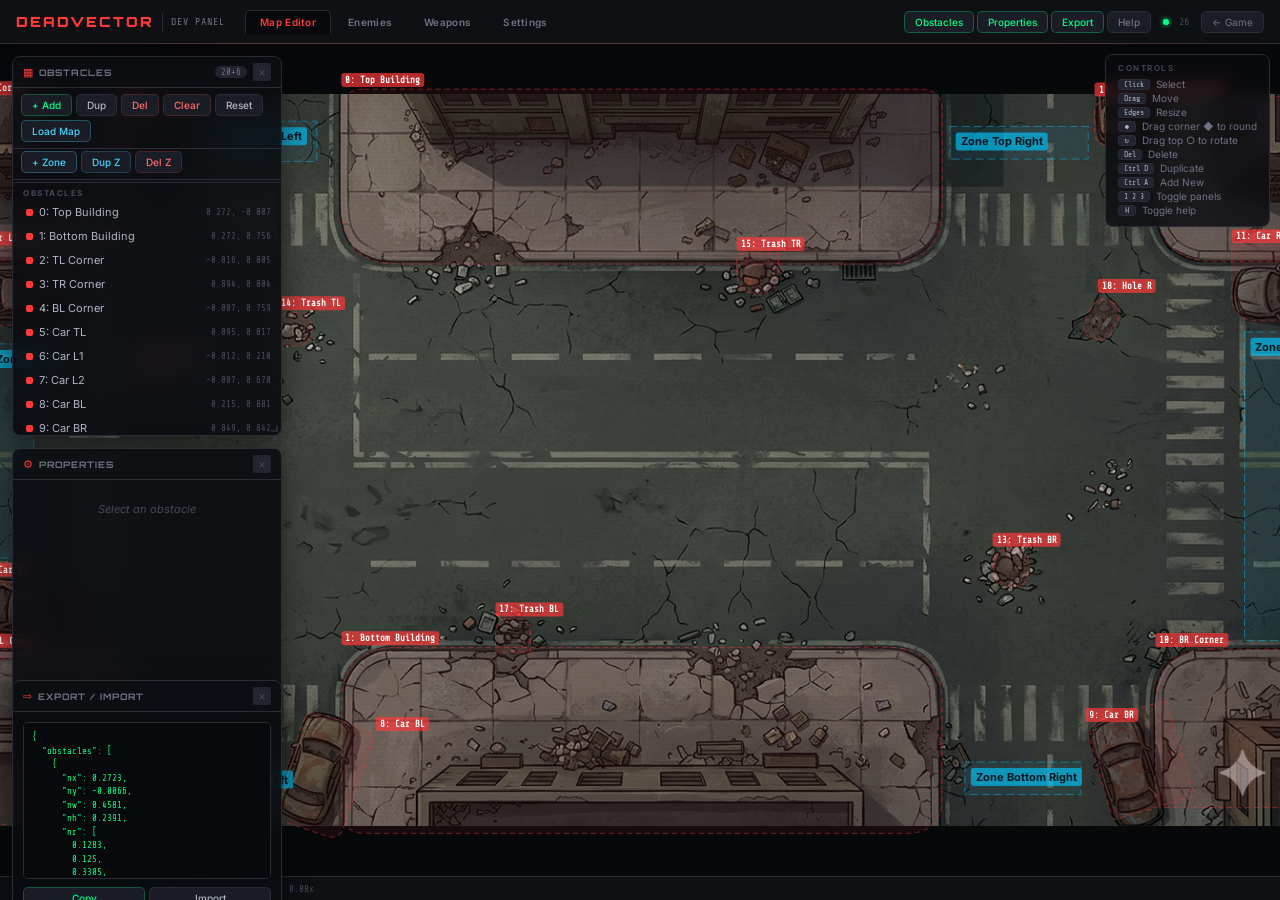
==== commit 141749b6: "Add spawn zone editor and runtime support Introduce spawn zones to the editor and game: add UI, draw" ====
--- a/dev/index.html
+++ b/dev/index.html
@@ -99,6 +99,15 @@
 .obs-item .lbl { flex: 1; font-size: 11px; color: var(--text-1); overflow: hidden; text-overflow: ellipsis; white-space: nowrap; }
 .obs-item.selected .lbl { color: var(--text-0); }
 .obs-item .coords { font-size: 9px; font-family: var(--font-mono); color: var(--text-3); }
+
+/* Zone items in list */
+.obs-item.zone .dot { background: var(--cyan); }
+.obs-item.zone .lbl { color: rgba(68,212,255,0.75); }
+.obs-item.zone.selected { background: rgba(68,212,255,0.06); border-left-color: var(--cyan); }
+.obs-item.zone.selected .dot { background: var(--cyan); box-shadow: 0 0 3px var(--cyan); }
+.obs-item.zone.selected .lbl { color: var(--cyan); }
+.list-section-title { font-size: 8px; font-weight: 700; text-transform: uppercase; letter-spacing: 1.5px; color: var(--text-3); padding: 5px 10px 2px; border-top: 1px solid var(--border); margin-top: 2px; }
+.list-section-title.zone { color: rgba(68,212,255,0.6); border-top-color: rgba(68,212,255,0.15); }
 
 .props-inner { padding: 10px 10px 8px; }
 .props-inner .section-title { font-size: 9px; font-weight: 600; color: var(--text-3); text-transform: uppercase; letter-spacing: 1.2px; margin-bottom: 8px; }
@@ -187,6 +196,11 @@
       <button class="btn" id="btn-reset">Reset</button>
       <button class="btn" id="btn-load-map" style="color:var(--cyan);border-color:rgba(68,212,255,0.3)">Load Map</button>
     </div>
+    <div class="fp-toolbar" style="border-top:none;padding-top:2px">
+      <button class="btn" id="btn-add-zone" style="color:var(--cyan);border-color:rgba(68,212,255,0.3)">+ Zone</button>
+      <button class="btn" id="btn-dup-zone" style="color:var(--cyan);border-color:rgba(68,212,255,0.2)">Dup Z</button>
+      <button class="btn danger" id="btn-del-zone">Del Z</button>
+    </div>
     <div class="fp-body" id="obstacle-list"></div>
     <div class="fp-grip" data-resize="fp-obstacles"></div>
   </div>
@@ -299,7 +313,9 @@
 // ---- State ----
 let radiusLocked = true;
 let obstacles = [];
+let spawnZones = [];
 let selectedIdx = -1;
+let selectedZoneIdx = -1;
 const undoStack = [];
 const redoStack = [];
 const MAX_UNDO = 60;
@@ -453,18 +469,29 @@
   loadPanels();
   try {
     const raw = await fetch("../js/map-data.json").then(r => r.json());
-    for (const o of raw) {
+    const obsRaw = Array.isArray(raw) ? raw : (raw.obstacles || []);
+    for (const o of obsRaw) {
       if (typeof o.nr === "number") o.nr = [o.nr, o.nr, o.nr, o.nr];
       if (!Array.isArray(o.nr)) o.nr = [0,0,0,0];
       if (typeof o.rot !== "number") o.rot = 0;
     }
-    DEFAULT_OBSTACLES = raw;
+    DEFAULT_OBSTACLES = obsRaw;
+    if (!Array.isArray(raw) && Array.isArray(raw.spawnZones)) spawnZones = raw.spawnZones;
   } catch { DEFAULT_OBSTACLES = []; }
-  const saved = localStorage.getItem("dv_editor_obstacles");
-  if (saved) {
-    try { obstacles = JSON.parse(saved); } catch { obstacles = structuredClone(DEFAULT_OBSTACLES); }
+  const savedState = localStorage.getItem("dv_editor_state");
+  if (savedState) {
+    try {
+      const s = JSON.parse(savedState);
+      obstacles = s.obstacles || structuredClone(DEFAULT_OBSTACLES);
+      spawnZones = s.spawnZones || spawnZones;
+    } catch { obstacles = structuredClone(DEFAULT_OBSTACLES); }
   } else {
-    obstacles = structuredClone(DEFAULT_OBSTACLES);
+    const saved = localStorage.getItem("dv_editor_obstacles");
+    if (saved) {
+      try { obstacles = JSON.parse(saved); } catch { obstacles = structuredClone(DEFAULT_OBSTACLES); }
+    } else {
+      obstacles = structuredClone(DEFAULT_OBSTACLES);
+    }
   }
   for (const o of obstacles) {
     if (typeof o.nr === "number") o.nr = [o.nr, o.nr, o.nr, o.nr];
@@ -520,6 +547,11 @@
 function c2n(x, y, w, h) {
   return { nx: r4((x - bgT.x) / bgT.w), ny: r4((y - bgT.y) / bgT.h), nw: r4(w / bgT.w), nh: r4(h / bgT.h) };
 }
+function n2cZone(z) {
+  const w = z.nw * bgT.w, h = z.nh * bgT.h;
+  const x = bgT.x + z.nx * bgT.w, y = bgT.y + z.ny * bgT.h;
+  return { x, y, w, h, cx: x + w / 2, cy: y + h / 2 };
+}
 function r4(v) { return Math.round(v * 10000) / 10000; }
 
 // ===========================================================================
@@ -546,6 +578,7 @@
   for (let y = bgT.y % gs; y < ch; y += gs) { ctx.beginPath(); ctx.moveTo(0, y); ctx.lineTo(cw, y); ctx.stroke(); }
 
   for (let i = 0; i < obstacles.length; i++) drawObs(n2c(obstacles[i]), obstacles[i].label, i === selectedIdx, i);
+  for (let i = 0; i < spawnZones.length; i++) drawZone(n2cZone(spawnZones[i]), spawnZones[i].label, i === selectedZoneIdx, i);
 }
 
 function rrPath(ctx, x, y, w, h, r) {
@@ -699,6 +732,64 @@
 }
 
 // ===========================================================================
+//  Spawn Zone Drawing
+// ===========================================================================
+const ZONE_HANDLE = 5;
+function drawZone(c, label, sel, idx) {
+  const { x, y, w, h } = c;
+  ctx.save();
+  // Fill
+  ctx.fillStyle = sel ? "rgba(0,200,255,0.18)" : "rgba(0,200,255,0.07)";
+  ctx.fillRect(x, y, w, h);
+  // Stroke
+  ctx.strokeStyle = sel ? "rgba(0,200,255,0.95)" : "rgba(0,200,255,0.45)";
+  ctx.lineWidth = sel ? 2 : 1;
+  ctx.setLineDash([8, 4]);
+  ctx.strokeRect(x, y, w, h);
+  ctx.setLineDash([]);
+
+  if (sel) {
+    // Hatching
+    ctx.save();
+    ctx.beginPath(); ctx.rect(x, y, w, h); ctx.clip();
+    ctx.strokeStyle = "rgba(0,200,255,0.05)"; ctx.lineWidth = 1;
+    for (let d = -Math.max(w, h); d < Math.max(w, h) * 2; d += 12) {
+      ctx.beginPath(); ctx.moveTo(x + d, y); ctx.lineTo(x + d - h, y + h); ctx.stroke();
+    }
+    ctx.restore();
+    // Resize handles
+    const hs = getZoneHandles(c);
+    for (const [, hp] of Object.entries(hs)) {
+      ctx.fillStyle = "rgba(0,200,255,0.18)";
+      ctx.beginPath(); ctx.arc(hp.x, hp.y, ZONE_HANDLE + 2, 0, Math.PI * 2); ctx.fill();
+      ctx.fillStyle = "#111";
+      ctx.beginPath(); ctx.arc(hp.x, hp.y, ZONE_HANDLE - 1, 0, Math.PI * 2); ctx.fill();
+      ctx.strokeStyle = "rgba(0,200,255,0.85)"; ctx.lineWidth = 1.5;
+      ctx.beginPath(); ctx.arc(hp.x, hp.y, ZONE_HANDLE - 1, 0, Math.PI * 2); ctx.stroke();
+    }
+  }
+
+  // Label badge
+  const badge = (label || `Zone ${idx + 1}`);
+  ctx.font = "bold 11px Inter,sans-serif";
+  const tw = ctx.measureText(badge).width;
+  const bx = x + 6, by = y + 6, bw = tw + 10, bh = 18;
+  ctx.fillStyle = sel ? "rgba(0,200,255,0.9)" : "rgba(0,200,255,0.65)";
+  ctx.beginPath(); ctx.roundRect(bx, by, bw, bh, 3); ctx.fill();
+  ctx.fillStyle = "#001820";
+  ctx.fillText(badge, bx + 5, by + 13);
+  ctx.restore();
+}
+function getZoneHandles(c) {
+  const { x, y, w, h } = c;
+  return {
+    nw: { x, y }, n: { x: x + w/2, y }, ne: { x: x + w, y },
+    w:  { x, y: y + h/2 },               e:  { x: x + w, y: y + h/2 },
+    sw: { x, y: y + h }, s: { x: x + w/2, y: y + h }, se: { x: x + w, y: y + h }
+  };
+}
+
+// ===========================================================================
 //  Hit Testing
 // ===========================================================================
 function hitTest(mx, my) {
@@ -748,12 +839,35 @@
     if (lm.x >= c.x && lm.x <= c.x + c.w && lm.y >= c.y && lm.y <= c.y + c.h)
       return { type: "body", idx: i };
   }
+  // Zone hit test: selected zone handles first
+  if (selectedZoneIdx >= 0) {
+    const c = n2cZone(spawnZones[selectedZoneIdx]);
+    const hs = getZoneHandles(c);
+    for (const [dir, hp] of Object.entries(hs)) {
+      if (Math.hypot(mx - hp.x, my - hp.y) <= ZONE_HANDLE + 4)
+        return { type: "zone_handle", idx: selectedZoneIdx, dir };
+    }
+  }
+  for (let i = spawnZones.length - 1; i >= 0; i--) {
+    const c = n2cZone(spawnZones[i]);
+    if (mx >= c.x && mx <= c.x + c.w && my >= c.y && my <= c.y + c.h)
+      return { type: "zone_body", idx: i };
+  }
   return null;
 }
 
 function getCursor(hit) {
   if (!hit) return "crosshair";
   if (hit.type === "body") return "move";
+  if (hit.type === "zone_body") return "move";
+  if (hit.type === "zone_handle") {
+    const d = hit.dir;
+    if (d === "n" || d === "s") return "ns-resize";
+    if (d === "e" || d === "w") return "ew-resize";
+    if (d === "nw" || d === "se") return "nwse-resize";
+    if (d === "ne" || d === "sw") return "nesw-resize";
+    return "crosshair";
+  }
   if (hit.type === "radius") return "pointer";
   if (hit.type === "rotate") return "grab";
   const d = hit.dir;
@@ -781,7 +895,17 @@
   if (fpDrag) return;
   const { x, y } = getMouse(e);
   const hit = hitTest(x, y);
-  if (!hit) { selectedIdx = -1; draw(); updateList(); updateProps(); return; }
+  if (!hit) { selectedIdx = -1; selectedZoneIdx = -1; draw(); updateList(); updateProps(); return; }
+  // Zone interactions
+  if (hit.type === "zone_body" || hit.type === "zone_handle") {
+    selectedIdx = -1; selectedZoneIdx = hit.idx;
+    const c = n2cZone(spawnZones[selectedZoneIdx]);
+    pushUndo();
+    dragMode = hit.type === "zone_body" ? "zone_move" : "zone_" + hit.dir;
+    dragStart = { mx: x, my: y, ox: c.x, oy: c.y, ow: c.w, oh: c.h };
+    draw(); updateList(); updateProps(); return;
+  }
+  selectedZoneIdx = -1;
   selectedIdx = hit.idx;
   const c = n2c(obstacles[selectedIdx]);
 
@@ -807,6 +931,25 @@
   document.getElementById("status-mouse").textContent = `X: ${Math.round(x)}  Y: ${Math.round(y)}`;
   if (bgT.w > 0) document.getElementById("status-norm").textContent = `nX: ${r4((x - bgT.x) / bgT.w)}  nY: ${r4((y - bgT.y) / bgT.h)}`;
 
+  if (dragMode && dragStart && selectedZoneIdx >= 0 && dragMode.startsWith("zone_")) {
+    const z = spawnZones[selectedZoneIdx];
+    const dir = dragMode.slice(5); // "move", "n", "ne", etc.
+    let dx = x - dragStart.mx, dy = y - dragStart.my;
+    let rx = dragStart.ox, ry = dragStart.oy, rw = dragStart.ow, rh = dragStart.oh;
+    if (dir === "move") { rx += dx; ry += dy; }
+    else {
+      if (dir.includes("w")) { rx += dx; rw -= dx; }
+      if (dir.includes("e")) { rw += dx; }
+      if (dir.includes("n")) { ry += dy; rh -= dy; }
+      if (dir.includes("s")) { rh += dy; }
+      if (rw < 10) rw = 10; if (rh < 10) rh = 10;
+    }
+    Object.assign(z, c2n(rx, ry, rw, rh));
+    draw(); updateProps(); updateExport(); save();
+    document.getElementById("status-sel").textContent =
+      `${z.label || "Zone"}: ${z.nw.toFixed(3)}×${z.nh.toFixed(3)}`;
+    return;
+  }
   if (dragMode && dragStart && selectedIdx >= 0) {
     const o = obstacles[selectedIdx];
     if (dragMode === "rotate") {
@@ -869,8 +1012,8 @@
   if (e.target.tagName === "INPUT" || e.target.tagName === "TEXTAREA") return;
   if (e.ctrlKey && e.key === "z") { e.preventDefault(); undo(); return; }
   if (e.ctrlKey && e.key === "y") { e.preventDefault(); redo(); return; }
-  if (e.key === "Delete" && selectedIdx >= 0) deleteSelected();
-  if (e.ctrlKey && e.key === "d") { e.preventDefault(); duplicateSelected(); }
+  if (e.key === "Delete") { if (selectedIdx >= 0) deleteSelected(); else if (selectedZoneIdx >= 0) deleteZone(); }
+  if (e.ctrlKey && e.key === "d") { e.preventDefault(); if (selectedIdx >= 0) duplicateSelected(); else if (selectedZoneIdx >= 0) duplicateZone(); }
   if (e.ctrlKey && e.key === "a") { e.preventDefault(); addObstacle(); }
   if (e.key === "1") togglePanel("fp-obstacles");
   if (e.key === "2") togglePanel("fp-props");
@@ -887,28 +1030,41 @@
     if (e.key === "ArrowRight") o.nx = r4(o.nx + step);
     refresh();
   }
+  if (selectedZoneIdx >= 0 && ["ArrowUp","ArrowDown","ArrowLeft","ArrowRight"].includes(e.key)) {
+    e.preventDefault();
+    const step = e.shiftKey ? 0.01 : 0.001;
+    const z = spawnZones[selectedZoneIdx];
+    pushUndo();
+    if (e.key === "ArrowUp") z.ny = r4(z.ny - step);
+    if (e.key === "ArrowDown") z.ny = r4(z.ny + step);
+    if (e.key === "ArrowLeft") z.nx = r4(z.nx - step);
+    if (e.key === "ArrowRight") z.nx = r4(z.nx + step);
+    refresh();
+  }
 });
 
 // ===========================================================================
 //  Undo / Redo
 // ===========================================================================
 function pushUndo() {
-  undoStack.push({ obs: structuredClone(obstacles), sel: selectedIdx });
+  undoStack.push({ obs: structuredClone(obstacles), sel: selectedIdx, zones: structuredClone(spawnZones), zsel: selectedZoneIdx });
   if (undoStack.length > MAX_UNDO) undoStack.shift();
   redoStack.length = 0;
 }
 function undo() {
   if (!undoStack.length) return;
-  redoStack.push({ obs: structuredClone(obstacles), sel: selectedIdx });
+  redoStack.push({ obs: structuredClone(obstacles), sel: selectedIdx, zones: structuredClone(spawnZones), zsel: selectedZoneIdx });
   const snap = undoStack.pop();
   obstacles = snap.obs; selectedIdx = snap.sel;
+  spawnZones = snap.zones || []; selectedZoneIdx = snap.zsel ?? -1;
   refresh(); showToast("Undo");
 }
 function redo() {
   if (!redoStack.length) return;
-  undoStack.push({ obs: structuredClone(obstacles), sel: selectedIdx });
+  undoStack.push({ obs: structuredClone(obstacles), sel: selectedIdx, zones: structuredClone(spawnZones), zsel: selectedZoneIdx });
   const snap = redoStack.pop();
   obstacles = snap.obs; selectedIdx = snap.sel;
+  spawnZones = snap.zones || []; selectedZoneIdx = snap.zsel ?? -1;
   refresh(); showToast("Redo");
 }
 
@@ -936,10 +1092,33 @@
   obstacles.splice(selectedIdx, 1); selectedIdx = -1;
   refresh(); showToast(`Deleted "${n}"`);
 }
+function addZone() {
+  pushUndo();
+  spawnZones.push({ nx: 0.35, ny: 0.35, nw: 0.15, nh: 0.15, label: `Spawn Zone ${spawnZones.length + 1}` });
+  selectedZoneIdx = spawnZones.length - 1; selectedIdx = -1;
+  refresh(); showToast("Zone added");
+}
+function duplicateZone() {
+  if (selectedZoneIdx < 0) return;
+  pushUndo();
+  const z = spawnZones[selectedZoneIdx];
+  spawnZones.push({ ...z, nx: r4(z.nx + 0.02), ny: r4(z.ny + 0.02), label: z.label + " copy" });
+  selectedZoneIdx = spawnZones.length - 1;
+  refresh(); showToast("Zone duplicated");
+}
+function deleteZone() {
+  if (selectedZoneIdx < 0) return;
+  pushUndo();
+  const n = spawnZones[selectedZoneIdx].label;
+  spawnZones.splice(selectedZoneIdx, 1); selectedZoneIdx = -1;
+  refresh(); showToast(`Deleted "${n}"`);
+}
 function clearAll() { if (!confirm("Delete ALL obstacles?")) return; pushUndo(); obstacles = []; selectedIdx = -1; refresh(); showToast("All cleared"); }
 function resetDefaults() { if (!confirm("Reset to default obstacles?")) return; pushUndo(); obstacles = structuredClone(DEFAULT_OBSTACLES); selectedIdx = -1; refresh(); showToast("Reset to defaults"); }
 function loadMapData() {
-  fetch("../js/map-data.json").then(r => r.json()).then(arr => {
+  fetch("../js/map-data.json").then(r => r.json()).then(raw => {
+    const arr = Array.isArray(raw) ? raw : (raw.obstacles || []);
+    const zones = Array.isArray(raw) ? [] : (raw.spawnZones || []);
     for (const o of arr) {
       if (typeof o.nr === "number") o.nr = [o.nr, o.nr, o.nr, o.nr];
       if (!Array.isArray(o.nr)) o.nr = [0,0,0,0];
@@ -947,8 +1126,8 @@
       o.label = o.label || "imported";
     }
     pushUndo();
-    obstacles = arr; selectedIdx = -1;
-    refresh(); showToast(`Loaded ${arr.length} obstacles from map-data.json`);
+    obstacles = arr; spawnZones = zones; selectedIdx = -1; selectedZoneIdx = -1;
+    refresh(); showToast(`Loaded ${arr.length} obstacles + ${zones.length} zones from map-data.json`);
   }).catch(err => alert("Load map-data failed: " + err.message));
 }
 function refresh() { draw(); updateList(); updateProps(); updateExport(); syncCounts(); save(); }
@@ -959,11 +1138,26 @@
 function updateList() {
   const el = document.getElementById("obstacle-list");
   el.innerHTML = "";
+  // Section: Obstacles
+  const obsTitle = document.createElement("div");
+  obsTitle.className = "list-section-title"; obsTitle.textContent = "OBSTACLES";
+  el.appendChild(obsTitle);
   obstacles.forEach((o, i) => {
     const div = document.createElement("div");
     div.className = "obs-item" + (i === selectedIdx ? " selected" : "");
     div.innerHTML = `<div class="dot"></div><div class="lbl">${i}: ${o.label || "unnamed"}</div><div class="coords">${o.nx.toFixed(3)}, ${o.ny.toFixed(3)}</div>`;
-    div.addEventListener("click", () => { selectedIdx = i; draw(); updateList(); updateProps(); });
+    div.addEventListener("click", () => { selectedIdx = i; selectedZoneIdx = -1; draw(); updateList(); updateProps(); });
+    el.appendChild(div);
+  });
+  // Section: Spawn Zones
+  const zoneTitle = document.createElement("div");
+  zoneTitle.className = "list-section-title zone"; zoneTitle.textContent = "SPAWN ZONES";
+  el.appendChild(zoneTitle);
+  spawnZones.forEach((z, i) => {
+    const div = document.createElement("div");
+    div.className = "obs-item zone" + (i === selectedZoneIdx ? " selected" : "");
+    div.innerHTML = `<div class="dot"></div><div class="lbl">${i}: ${z.label || "zone"}</div><div class="coords">${z.nx.toFixed(3)}, ${z.ny.toFixed(3)}</div>`;
+    div.addEventListener("click", () => { selectedZoneIdx = i; selectedIdx = -1; draw(); updateList(); updateProps(); });
     el.appendChild(div);
   });
   syncCounts();
@@ -971,6 +1165,9 @@
     const o = obstacles[selectedIdx];
     const hasR = o.nr.some(v => v > 0);
     document.getElementById("status-sel").textContent = `${o.label}: ${o.nw.toFixed(3)}×${o.nh.toFixed(3)}` + (hasR ? ` r:${o.nr.map(v => v.toFixed(2)).join(",")}` : "") + (o.rot ? ` ∠${Math.round(o.rot)}°` : "");
+  } else if (selectedZoneIdx >= 0) {
+    const z = spawnZones[selectedZoneIdx];
+    document.getElementById("status-sel").textContent = `${z.label || "Zone"}: ${z.nw.toFixed(3)}×${z.nh.toFixed(3)}`;
   } else {
     document.getElementById("status-sel").textContent = "No selection";
   }
@@ -978,13 +1175,34 @@
 
 function syncCounts() {
   const n = obstacles.length;
-  document.getElementById("panel-count").textContent = n;
-  document.getElementById("nav-count").textContent = n;
+  document.getElementById("panel-count").textContent = `${n}+${spawnZones.length}`;
+  document.getElementById("nav-count").textContent = n + spawnZones.length;
 }
 
 function updateProps() {
   const el = document.getElementById("props-content");
-  if (selectedIdx < 0) { el.innerHTML = '<div id="no-selection">Select an obstacle</div>'; return; }
+  if (selectedZoneIdx >= 0) {
+    const z = spawnZones[selectedZoneIdx];
+    el.innerHTML = `
+      <div class="section-title" style="color:var(--cyan)">Spawn Zone</div>
+      <div class="row"><label>LBL</label><input type="text" id="zprop-label" value="${escHtml(z.label || "")}"></div>
+      <div class="row"><label>nX</label><input type="number" id="zprop-nx" step="0.001" value="${z.nx}"><label>nY</label><input type="number" id="zprop-ny" step="0.001" value="${z.ny}"></div>
+      <div class="row"><label>nW</label><input type="number" id="zprop-nw" step="0.001" value="${z.nw}"><label>nH</label><input type="number" id="zprop-nh" step="0.001" value="${z.nh}"></div>
+    `;
+    const zbind = (id, key, isNum) => {
+      const inp = document.getElementById(id);
+      inp.addEventListener("focus", pushUndo);
+      inp.addEventListener("input", (ev) => {
+        spawnZones[selectedZoneIdx][key] = isNum ? parseFloat(ev.target.value) || 0 : ev.target.value;
+        draw(); updateList(); updateExport(); save();
+      });
+    };
+    zbind("zprop-label", "label", false);
+    zbind("zprop-nx", "nx", true); zbind("zprop-ny", "ny", true);
+    zbind("zprop-nw", "nw", true); zbind("zprop-nh", "nh", true);
+    return;
+  }
+  if (selectedIdx < 0) { el.innerHTML = '<div id="no-selection">Select an obstacle or zone</div>'; return; }
   const o = obstacles[selectedIdx];
   const nr = o.nr || [0,0,0,0];
   el.innerHTML = `
@@ -1049,7 +1267,7 @@
 
 function updateExport() {
   const box = document.getElementById("export-box");
-  const jsonArr = obstacles.map(o => {
+  const obsOut = obstacles.map(o => {
     const nr = o.nr || [0,0,0,0];
     const allSame = nr[0] === nr[1] && nr[1] === nr[2] && nr[2] === nr[3];
     const entry = { nx: o.nx, ny: o.ny, nw: o.nw, nh: o.nh };
@@ -1058,14 +1276,17 @@
     entry.label = o.label || "";
     return entry;
   });
-  box.value = JSON.stringify(jsonArr, null, 2) + "\n";
+  const zonesOut = spawnZones.map(z => ({ nx: z.nx, ny: z.ny, nw: z.nw, nh: z.nh, label: z.label || "" }));
+  box.value = JSON.stringify({ obstacles: obsOut, spawnZones: zonesOut }, null, 2) + "\n";
 }
 
 function doImport() {
   const raw = document.getElementById("export-box").value.trim();
   try {
-    const arr = JSON.parse(raw);
-    if (!Array.isArray(arr)) throw new Error("Not an array");
+    const parsed = JSON.parse(raw);
+    const arr = Array.isArray(parsed) ? parsed : (parsed.obstacles || []);
+    const zones = Array.isArray(parsed) ? [] : (parsed.spawnZones || []);
+    if (!Array.isArray(arr)) throw new Error("obstacles must be an array");
     for (const o of arr) {
       if (typeof o.nx !== "number" || typeof o.ny !== "number" || typeof o.nw !== "number" || typeof o.nh !== "number") throw new Error("Missing nx/ny/nw/nh");
       if (typeof o.nr === "number") o.nr = [o.nr, o.nr, o.nr, o.nr];
@@ -1074,12 +1295,12 @@
       o.label = o.label || "imported";
     }
     pushUndo();
-    obstacles = arr; selectedIdx = -1;
-    refresh(); showToast(`Imported ${arr.length} obstacles`);
+    obstacles = arr; spawnZones = zones; selectedIdx = -1; selectedZoneIdx = -1;
+    refresh(); showToast(`Imported ${arr.length} obstacles + ${zones.length} zones`);
   } catch (err) { alert("Import failed: " + err.message); }
 }
 
-function save() { localStorage.setItem("dv_editor_obstacles", JSON.stringify(obstacles)); }
+function save() { localStorage.setItem("dv_editor_state", JSON.stringify({ obstacles, spawnZones })); }
 
 // ===========================================================================
 //  Button Wiring
@@ -1087,6 +1308,9 @@
 document.getElementById("btn-add").addEventListener("click", addObstacle);
 document.getElementById("btn-dup").addEventListener("click", duplicateSelected);
 document.getElementById("btn-del").addEventListener("click", deleteSelected);
+document.getElementById("btn-add-zone").addEventListener("click", addZone);
+document.getElementById("btn-dup-zone").addEventListener("click", duplicateZone);
+document.getElementById("btn-del-zone").addEventListener("click", deleteZone);
 document.getElementById("btn-clear").addEventListener("click", clearAll);
 document.getElementById("btn-reset").addEventListener("click", resetDefaults);
 document.getElementById("btn-load-map").addEventListener("click", loadMapData);
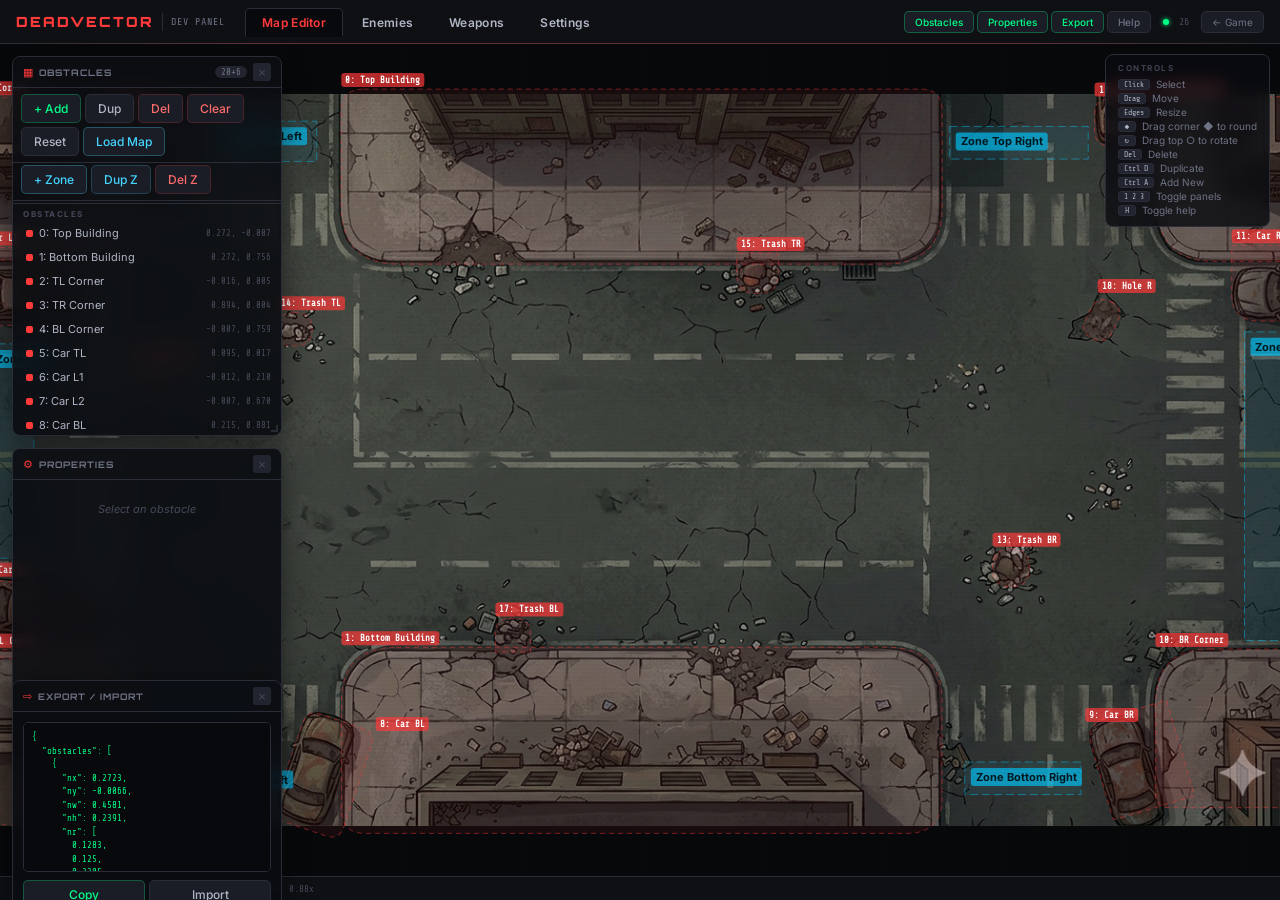
==== commit bee538d8: "Polish editor UI styles and rename schema labels Revamp editor UI: adjust spacing, sizes, colors and" ====
--- a/dev/index.html
+++ b/dev/index.html
@@ -55,7 +55,7 @@
 
 /* ---- Tabs ---- */
 .nav-tabs { display: flex; gap: 2px; margin-left: 8px; }
-.nav-tab { padding: 5px 14px; background: transparent; color: var(--text-2); border: 1px solid transparent; border-bottom: none; border-radius: var(--radius-sm) var(--radius-sm) 0 0; font-family: var(--font-ui); font-size: 10px; font-weight: 600; cursor: pointer; transition: all var(--transition); letter-spacing: 0.3px; }
+.nav-tab { padding: 6px 16px; background: transparent; color: var(--text-1); border: 1px solid transparent; border-bottom: none; border-radius: var(--radius-sm) var(--radius-sm) 0 0; font-family: var(--font-ui); font-size: 12px; font-weight: 600; cursor: pointer; transition: all var(--transition); letter-spacing: 0.3px; }
 .nav-tab:hover { color: var(--text-0); background: var(--bg-2); }
 .nav-tab.active { color: var(--accent); background: var(--bg-0); border-color: var(--border); position: relative; }
 .nav-tab.active::after { content: ''; position: absolute; bottom: -1px; left: 0; right: 0; height: 1px; background: var(--bg-0); }
@@ -83,7 +83,7 @@
 
 /* ---- Panel content ---- */
 .fp-toolbar { display: flex; gap: 4px; padding: 6px 8px; border-bottom: 1px solid var(--border); flex-wrap: wrap; flex-shrink: 0; }
-.btn { padding: 4px 10px; background: var(--bg-3); color: var(--text-1); border: 1px solid var(--border); border-radius: var(--radius-sm); cursor: pointer; font-family: var(--font-ui); font-size: 10px; font-weight: 500; transition: all var(--transition); white-space: nowrap; }
+.btn { padding: 6px 12px; background: var(--bg-3); color: var(--text-1); border: 1px solid var(--border); border-radius: var(--radius-sm); cursor: pointer; font-family: var(--font-ui); font-size: 12px; font-weight: 500; transition: all var(--transition); white-space: nowrap; }
 .btn:hover { background: var(--bg-4); border-color: var(--border-hi); color: var(--text-0); }
 .btn:active { transform: scale(0.96); }
 .btn.primary { color: var(--green); border-color: rgba(0,255,136,0.25); }
@@ -137,6 +137,104 @@
 /* ---- Toast ---- */
 .toast { position: fixed; top: 54px; left: 50%; transform: translateX(-50%) translateY(-6px); background: var(--bg-3); color: var(--green); border: 1px solid rgba(0,255,136,0.2); border-radius: var(--radius); padding: 6px 18px; font-family: var(--font-mono); font-size: 11px; z-index: 200; opacity: 0; transition: all 0.3s ease; pointer-events: none; }
 .toast.show { opacity: 1; transform: translateX(-50%) translateY(0); }
+
+/* ---- Editor Pages (Enemies, Weapons, Settings) ---- */
+.ep-layout { display: flex; height: 100%; }
+.ep-sidebar { width: 300px; flex-shrink: 0; display: flex; flex-direction: column; background: var(--bg-1); border-right: 1px solid var(--border); }
+.ep-main { flex: 1; display: flex; flex-direction: column; min-width: 0; overflow: hidden; background: var(--bg-0); }
+.ep-bar { display: flex; align-items: center; padding: 10px 14px; background: var(--bg-2); border-bottom: 1px solid var(--border); gap: 10px; flex-shrink: 0; }
+.ep-bar .ep-icon { font-size: 18px; }
+.ep-bar .ep-title { flex: 1; font-family: var(--font-display); font-size: 13px; font-weight: 700; color: var(--text-0); letter-spacing: 1.5px; text-transform: uppercase; }
+.ep-bar .ep-count { background: var(--accent); color: #fff; padding: 3px 10px; border-radius: 10px; font-size: 11px; font-family: var(--font-mono); font-weight: 600; }
+.ep-toolbar { display: flex; gap: 6px; padding: 10px 12px; border-bottom: 1px solid var(--border); flex-shrink: 0; flex-wrap: wrap; background: var(--bg-1); }
+.ep-toolbar .btn { font-size: 12px; padding: 6px 14px; }
+.ep-body { flex: 1; overflow-y: auto; overflow-x: hidden; }
+
+/* -- List items -- */
+.ep-item { display: flex; align-items: center; gap: 12px; padding: 10px 14px; cursor: pointer; border-left: 3px solid transparent; transition: all 0.12s; border-bottom: 1px solid rgba(42,45,56,0.4); }
+.ep-item:hover { background: var(--bg-3); }
+.ep-item.selected { background: rgba(0,255,136,0.08); border-left-color: var(--green); }
+.ep-item .item-color { width: 14px; height: 14px; border-radius: 50%; flex-shrink: 0; border: 2px solid rgba(255,255,255,0.15); }
+.ep-item.selected .item-color { border-color: rgba(255,255,255,0.4); box-shadow: 0 0 8px var(--green); }
+.ep-item .item-info { flex: 1; min-width: 0; }
+.ep-item .item-name { font-size: 14px; font-weight: 600; color: var(--text-0); overflow: hidden; text-overflow: ellipsis; white-space: nowrap; display: flex; gap: 8px; align-items: center; }
+.ep-item.selected .item-name { color: #fff; }
+.ep-item .item-meta { font-size: 11px; font-family: var(--font-mono); color: var(--text-2); margin-top: 3px; display: flex; gap: 10px; }
+.ep-item.dev { border-left-color: #ff00ff !important; background: rgba(255,0,255,0.05); }
+.ep-item.dev.selected { background: rgba(255,0,255,0.1); border-left-color: #ff00ff !important; }
+.ep-item.dev .item-name { color: #ff88ff; }
+.ep-item.dev .item-color { border-color: rgba(255,0,255,0.5); }
+.ep-item .item-badge { font-size: 9px; font-family: var(--font-mono); padding: 2px 8px; border-radius: 10px; background: rgba(255,0,255,0.2); color: #ff88ff; border: 1px solid rgba(255,0,255,0.4); letter-spacing: 1px; flex-shrink: 0; font-weight: 700; }
+.ep-divider { padding: 8px 14px 6px; font-size: 10px; font-weight: 700; text-transform: uppercase; letter-spacing: 2px; color: var(--text-2); border-top: 1px solid var(--border); margin-top: 6px; }
+
+/* -- Header card -- */
+.ep-header-card { padding: 16px 20px; background: var(--bg-2); border-bottom: 1px solid var(--border); flex-shrink: 0; }
+.ep-header-card .hc-top { display: flex; align-items: center; gap: 12px; margin-bottom: 10px; }
+.ep-header-card .hc-color { width: 20px; height: 20px; border-radius: 5px; border: 2px solid rgba(255,255,255,0.2); flex-shrink: 0; }
+.ep-header-card .hc-name { font-family: var(--font-display); font-size: 16px; font-weight: 700; color: #fff; letter-spacing: 1.5px; text-transform: uppercase; }
+.ep-header-card .hc-key { font-family: var(--font-mono); font-size: 12px; color: var(--text-2); margin-left: auto; background: var(--bg-4); padding: 3px 10px; border-radius: var(--radius-sm); }
+.ep-header-card .hc-stats { display: flex; gap: 16px; flex-wrap: wrap; }
+.ep-header-card .hc-stat { display: flex; align-items: center; gap: 6px; background: var(--bg-3); padding: 4px 10px; border-radius: var(--radius-sm); border: 1px solid var(--border); }
+.ep-header-card .hc-stat-label { font-size: 10px; font-family: var(--font-mono); color: var(--text-2); text-transform: uppercase; letter-spacing: 0.5px; }
+.ep-header-card .hc-stat-val { font-size: 14px; font-family: var(--font-mono); color: var(--green); font-weight: 700; }
+
+/* -- Properties -- */
+.ep-no-sel { color: var(--text-2); font-size: 16px; font-style: italic; text-align: center; padding: 60px 24px; }
+.ep-fields-scroll { flex: 1; overflow-y: auto; padding: 16px 24px 20px; }
+.ep-section { font-size: 11px; font-weight: 700; text-transform: uppercase; letter-spacing: 2px; color: var(--text-1); margin: 20px 0 10px; padding: 8px 0 8px 12px; border-left: 3px solid var(--accent); background: linear-gradient(90deg, rgba(255,58,58,0.06), transparent); border-radius: 0 var(--radius-sm) var(--radius-sm) 0; }
+.ep-section:first-child { margin-top: 0; }
+.ep-row { display: flex; gap: 10px; margin-bottom: 8px; align-items: center; min-height: 34px; }
+.ep-row label { font-size: 13px; font-family: var(--font-ui); font-weight: 500; color: var(--text-1); width: 130px; text-align: right; flex-shrink: 0; }
+.ep-row input[type="number"], .ep-row input[type="text"] { flex: 1; background: var(--bg-2); border: 1px solid var(--border); color: #fff; padding: 8px 10px; border-radius: var(--radius-sm); font-size: 14px; font-family: var(--font-mono); transition: border-color var(--transition), box-shadow var(--transition); min-width: 0; }
+.ep-row input:hover { border-color: var(--border-hi); }
+.ep-row input:focus { outline: none; border-color: var(--green); box-shadow: 0 0 0 3px rgba(0,255,136,0.1); }
+.ep-row input[type="color"] { width: 38px; height: 34px; padding: 2px; border: 1px solid var(--border); border-radius: var(--radius-sm); background: var(--bg-2); cursor: pointer; flex-shrink: 0; }
+.ep-row input[type="color"]:hover { border-color: var(--border-hi); }
+.ep-row .color-pair { display: flex; gap: 8px; flex: 1; align-items: center; }
+.ep-row .color-pair input[type="text"] { flex: 1; }
+
+/* -- Toggle switch -- */
+.ep-toggle { position: relative; width: 42px; height: 24px; cursor: pointer; flex-shrink: 0; display: inline-block; }
+.ep-toggle input { opacity: 0; width: 0; height: 0; position: absolute; }
+.ep-toggle .slider { position: absolute; inset: 0; background: var(--bg-4); border: 1px solid var(--border); border-radius: 12px; transition: all 0.2s; }
+.ep-toggle .slider::after { content: ''; position: absolute; top: 3px; left: 3px; width: 16px; height: 16px; background: var(--text-3); border-radius: 50%; transition: all 0.2s; }
+.ep-toggle input:checked + .slider { background: rgba(0,255,136,0.25); border-color: rgba(0,255,136,0.5); }
+.ep-toggle input:checked + .slider::after { transform: translateX(18px); background: var(--green); box-shadow: 0 0 6px var(--green); }
+
+/* -- Range2 -- */
+.ep-range2 { display: flex; gap: 6px; flex: 1; align-items: center; }
+.ep-range2 input { flex: 1; min-width: 0; }
+.ep-range2 .dash { color: var(--text-2); font-size: 14px; padding: 0 2px; flex-shrink: 0; }
+
+/* -- Export drawer -- */
+.ep-export-drawer { border-top: 1px solid var(--border); background: var(--bg-2); flex-shrink: 0; transition: max-height 0.3s ease; max-height: 350px; overflow: hidden; }
+.ep-export-drawer.collapsed { max-height: 40px; }
+.ep-export-toggle { display: flex; align-items: center; padding: 10px 14px; gap: 8px; cursor: pointer; user-select: none; border: none; background: none; color: var(--text-1); width: 100%; font-family: var(--font-display); font-size: 11px; font-weight: 700; letter-spacing: 1px; text-transform: uppercase; text-align: left; transition: color 0.15s; }
+.ep-export-toggle:hover { color: #fff; }
+.ep-export-toggle .chevron { font-size: 10px; transition: transform 0.2s; display: inline-block; }
+.ep-export-drawer.collapsed .chevron { transform: rotate(-90deg); }
+.ep-export-inner { padding: 0 14px 12px; display: flex; flex-direction: column; gap: 8px; }
+.ep-json { flex: 1; min-height: 100px; max-height: 200px; background: var(--bg-0); color: var(--green); border: 1px solid var(--border); border-radius: var(--radius-sm); padding: 10px 12px; font-size: 12px; font-family: var(--font-mono); resize: vertical; line-height: 1.6; }
+.ep-json:focus { outline: none; border-color: var(--green); }
+.ep-export-actions { display: flex; gap: 6px; flex-shrink: 0; }
+.ep-export-actions .btn { flex: 1; text-align: center; font-size: 12px; padding: 7px 14px; }
+
+/* -- Settings layout -- */
+.ep-settings-layout { display: flex; height: 100%; }
+.ep-settings-card { flex: 1; display: flex; flex-direction: column; border-right: 1px solid var(--border); background: var(--bg-0); }
+.ep-settings-card:last-child { border-right: none; }
+.ep-settings-card .ep-bar { background: var(--bg-2); }
+.ep-settings-card .ep-fields-scroll { flex: 1; overflow-y: auto; padding: 16px 24px 20px; }
+
+/* -- Thresholds -- */
+.ep-threshold-labels { display: flex; gap: 6px; padding: 6px 10px; margin-bottom: 4px; }
+.ep-threshold-labels span { flex: 1; font-size: 10px; font-family: var(--font-ui); font-weight: 600; color: var(--text-2); text-transform: uppercase; letter-spacing: 0.5px; }
+.ep-threshold { display: flex; gap: 6px; align-items: center; margin-bottom: 6px; padding: 8px 10px; background: var(--bg-2); border: 1px solid var(--border); border-radius: var(--radius-sm); transition: border-color 0.15s; }
+.ep-threshold:hover { border-color: var(--border-hi); }
+.ep-threshold input { flex: 1; min-width: 0; background: var(--bg-0); border: 1px solid var(--border); color: #fff; padding: 6px 8px; border-radius: var(--radius-sm); font-size: 13px; font-family: var(--font-mono); }
+.ep-threshold input:focus { outline: none; border-color: var(--green); }
+.ep-threshold .btn { padding: 5px 10px; font-size: 12px; flex-shrink: 0; }
+.ep-threshold-add { margin-top: 8px; font-size: 12px; padding: 7px 14px; }
 
 /* ---- Scanline + crosshair ---- */
 #page-map::before { content: ''; position: absolute; inset: 0; background: repeating-linear-gradient(0deg, transparent, transparent 2px, rgba(0,0,0,0.02) 2px, rgba(0,0,0,0.02) 4px); pointer-events: none; z-index: 5; }
@@ -266,31 +364,115 @@
 
   <!-- ===== Enemies Page ===== -->
   <div class="dev-page" id="page-enemies">
-    <div class="page-placeholder">
-      <div class="ph-icon">&#128128;</div>
-      <h2>Enemy Tuner</h2>
-      <p>Tune enemy types, FSM states, speed, health, and spawn rates.</p>
-      <span class="ph-badge">Coming Soon</span>
+    <div class="ep-layout">
+      <div class="ep-sidebar">
+        <div class="ep-bar">
+          <span class="ep-icon">&#128128;</span>
+          <span class="ep-title">Enemy Types</span>
+          <span class="ep-count" id="enem-count">0</span>
+        </div>
+        <div class="ep-toolbar">
+          <button class="btn primary" id="enem-add">+ Add</button>
+          <button class="btn" id="enem-dup">Duplicate</button>
+          <button class="btn danger" id="enem-del">Delete</button>
+        </div>
+        <div class="ep-body" id="enem-list"></div>
+      </div>
+      <div class="ep-main">
+        <div class="ep-no-sel" id="enem-no-sel">Select an enemy type to edit its properties</div>
+        <div class="ep-editor" id="enem-editor" style="display:none;flex-direction:column;flex:1">
+          <div class="ep-header-card" id="enem-header"></div>
+          <div class="ep-fields-scroll" id="enem-fields"></div>
+          <div class="ep-export-drawer collapsed" id="enem-export-drawer">
+            <button class="ep-export-toggle" id="enem-export-toggle"><span class="chevron">&#9660;</span> Export JSON <span style="font-family:var(--font-mono);font-size:8px;color:var(--text-3);margin-left:auto">enemies-data.json</span></button>
+            <div class="ep-export-inner">
+              <textarea id="enem-export" class="ep-json" spellcheck="false" readonly></textarea>
+              <div class="ep-export-actions">
+                <button class="btn primary" id="enem-copy">Copy JSON</button>
+                <button class="btn danger" id="enem-reset">Reset All</button>
+              </div>
+            </div>
+          </div>
+        </div>
+      </div>
     </div>
   </div>
 
   <!-- ===== Weapons Page ===== -->
   <div class="dev-page" id="page-weapons">
-    <div class="page-placeholder">
-      <div class="ph-icon">&#9876;</div>
-      <h2>Weapon Stats</h2>
-      <p>Adjust weapon damage, fire rate, spread, and projectile properties.</p>
-      <span class="ph-badge">Coming Soon</span>
+    <div class="ep-layout">
+      <div class="ep-sidebar">
+        <div class="ep-bar">
+          <span class="ep-icon">&#9876;</span>
+          <span class="ep-title">Weapons</span>
+          <span class="ep-count" id="weap-count">0</span>
+        </div>
+        <div class="ep-toolbar">
+          <button class="btn primary" id="weap-add">+ Add</button>
+          <button class="btn" id="weap-dup">Duplicate</button>
+          <button class="btn danger" id="weap-del">Delete</button>
+          <button class="btn" id="weap-up" title="Move Up">&#8593;</button>
+          <button class="btn" id="weap-down" title="Move Down">&#8595;</button>
+        </div>
+        <div class="ep-body" id="weap-list"></div>
+      </div>
+      <div class="ep-main">
+        <div class="ep-no-sel" id="weap-no-sel">Select a weapon to edit its properties</div>
+        <div class="ep-editor" id="weap-editor" style="display:none;flex-direction:column;flex:1">
+          <div class="ep-header-card" id="weap-header"></div>
+          <div class="ep-fields-scroll" id="weap-fields"></div>
+          <div class="ep-export-drawer collapsed" id="weap-export-drawer">
+            <button class="ep-export-toggle" id="weap-export-toggle"><span class="chevron">&#9660;</span> Export JSON <span style="font-family:var(--font-mono);font-size:8px;color:var(--text-3);margin-left:auto">weapons-data.json</span></button>
+            <div class="ep-export-inner">
+              <textarea id="weap-export" class="ep-json" spellcheck="false" readonly></textarea>
+              <div class="ep-export-actions">
+                <button class="btn primary" id="weap-copy">Copy JSON</button>
+                <button class="btn danger" id="weap-reset">Reset All</button>
+              </div>
+            </div>
+          </div>
+        </div>
+      </div>
     </div>
   </div>
 
   <!-- ===== Settings Page ===== -->
   <div class="dev-page" id="page-settings">
-    <div class="page-placeholder">
-      <div class="ph-icon">&#9881;</div>
-      <h2>Game Settings</h2>
-      <p>Configure game rules, difficulty scaling, and debug options.</p>
-      <span class="ph-badge">Coming Soon</span>
+    <div class="ep-settings-layout">
+      <div class="ep-settings-card">
+        <div class="ep-bar">
+          <span class="ep-icon">&#9823;</span>
+          <span class="ep-title">Player Stats</span>
+        </div>
+        <div class="ep-fields-scroll" id="player-fields"></div>
+        <div class="ep-export-drawer collapsed" id="player-export-drawer">
+          <button class="ep-export-toggle" id="player-export-toggle"><span class="chevron">&#9660;</span> Export JSON <span style="font-family:var(--font-mono);font-size:8px;color:var(--text-3);margin-left:auto">player-data.json</span></button>
+          <div class="ep-export-inner">
+            <textarea id="player-export" class="ep-json" spellcheck="false" readonly></textarea>
+            <div class="ep-export-actions">
+              <button class="btn primary" id="player-copy">Copy</button>
+              <button class="btn danger" id="player-reset">Reset</button>
+            </div>
+          </div>
+        </div>
+      </div>
+      <div class="ep-settings-card">
+        <div class="ep-bar">
+          <span class="ep-icon">&#127754;</span>
+          <span class="ep-title">Wave Config</span>
+        </div>
+        <div class="ep-fields-scroll" id="waves-fields"></div>
+        <div class="ep-export-drawer collapsed" id="waves-export-drawer">
+          <button class="ep-export-toggle" id="waves-export-toggle"><span class="chevron">&#9660;</span> Export JSON <span style="font-family:var(--font-mono);font-size:8px;color:var(--text-3);margin-left:auto">waves-data.json</span></button>
+          <div class="ep-export-inner">
+            <textarea id="waves-export" class="ep-json" spellcheck="false" readonly></textarea>
+            <div class="ep-export-actions">
+              <button class="btn primary" id="waves-copy">Copy</button>
+              <button class="btn danger" id="waves-reset">Reset</button>
+            </div>
+          </div>
+        </div>
+      </div>
     </div>
   </div>
 </div>
@@ -1342,6 +1524,467 @@
   });
 });
 
+// ===========================================================================
+//  DEV Weapon Default (mirrors player.js DEV_WEAPON)
+// ===========================================================================
+const DEV_WEAPON_DEFAULT = {
+  name: "DEV Laser", auto: true, cooldown: 0.025, projectileSpeed: 2000,
+  damage: 300, radius: 5, pellets: 3, spread: 0.12, color: "#ff00ff",
+  recoil: 2, pierce: true
+};
+const DEV_SEL = -2; // sentinel index for dev weapon selection
+
+// ===========================================================================
+//  Shared Utilities
+// ===========================================================================
+function setupExportDrawer(toggleId, drawerId) {
+  document.getElementById(toggleId).addEventListener("click", () => {
+    document.getElementById(drawerId).classList.toggle("collapsed");
+  });
+}
+
+function renderFields(container, schema, data, onChange) {
+  container.innerHTML = "";
+  for (const f of schema) {
+    if (f.section) {
+      const s = document.createElement("div"); s.className = "ep-section"; s.textContent = f.section;
+      container.appendChild(s); continue;
+    }
+    if (data[f.key] === undefined && f.type !== "bool") continue;
+    const row = document.createElement("div"); row.className = "ep-row";
+    const lbl = document.createElement("label"); lbl.textContent = f.label; row.appendChild(lbl);
+    if (f.type === "number") {
+      const inp = document.createElement("input"); inp.type = "number"; inp.step = f.step || 1;
+      inp.value = data[f.key] ?? 0;
+      inp.addEventListener("input", () => { data[f.key] = parseFloat(inp.value) || 0; onChange(); });
+      row.appendChild(inp);
+    } else if (f.type === "text") {
+      const inp = document.createElement("input"); inp.type = "text"; inp.value = data[f.key] ?? "";
+      inp.addEventListener("input", () => { data[f.key] = inp.value; onChange(); });
+      row.appendChild(inp);
+    } else if (f.type === "color") {
+      const pair = document.createElement("div"); pair.className = "color-pair";
+      const pick = document.createElement("input"); pick.type = "color";
+      const raw = data[f.key] || "#888888";
+      pick.value = /^#[0-9a-f]{6}$/i.test(raw) ? raw : "#888888";
+      const txt = document.createElement("input"); txt.type = "text"; txt.value = raw;
+      pick.addEventListener("input", () => { data[f.key] = pick.value; txt.value = pick.value; onChange(); });
+      txt.addEventListener("input", () => { data[f.key] = txt.value; if (/^#[0-9a-f]{6}$/i.test(txt.value)) pick.value = txt.value; onChange(); });
+      pair.append(pick, txt); row.appendChild(pair);
+    } else if (f.type === "bool") {
+      const toggle = document.createElement("label"); toggle.className = "ep-toggle";
+      const inp = document.createElement("input"); inp.type = "checkbox"; inp.checked = !!data[f.key];
+      const slider = document.createElement("span"); slider.className = "slider";
+      inp.addEventListener("change", () => { data[f.key] = inp.checked; onChange(); });
+      toggle.append(inp, slider); row.appendChild(toggle);
+    } else if (f.type === "range2") {
+      const wrap = document.createElement("div"); wrap.className = "ep-range2";
+      const arr = Array.isArray(data[f.key]) ? data[f.key] : [0, 0];
+      const i1 = document.createElement("input"); i1.type = "number"; i1.step = f.step || 0.01; i1.value = arr[0];
+      const dash = document.createElement("span"); dash.className = "dash"; dash.textContent = "\u2013";
+      const i2 = document.createElement("input"); i2.type = "number"; i2.step = f.step || 0.01; i2.value = arr[1];
+      i1.addEventListener("input", () => { arr[0] = parseFloat(i1.value) || 0; data[f.key] = arr; onChange(); });
+      i2.addEventListener("input", () => { arr[1] = parseFloat(i2.value) || 0; data[f.key] = arr; onChange(); });
+      wrap.append(i1, dash, i2); row.appendChild(wrap);
+    }
+    container.appendChild(row);
+  }
+}
+
+// ===========================================================================
+//  Field Schemas
+// ===========================================================================
+const ENEMY_SCHEMA = [
+  { section: "Identity" },
+  { key: "label", label: "Label", type: "text" },
+  { key: "score", label: "Score", type: "number", step: 1 },
+  { key: "ranged", label: "Ranged", type: "bool" },
+  { section: "Body" },
+  { key: "radius", label: "Radius", type: "number", step: 1 },
+  { key: "speed", label: "Speed", type: "number", step: 1 },
+  { key: "maxHealth", label: "Max Health", type: "number", step: 1 },
+  { section: "Combat" },
+  { key: "damage", label: "Damage", type: "number", step: 1 },
+  { key: "attackRange", label: "Attack Range", type: "number", step: 1 },
+  { key: "preferredDistance", label: "Prefer Distance", type: "number", step: 1 },
+  { key: "attackWindup", label: "Windup", type: "number", step: 0.01 },
+  { key: "attackRecovery", label: "Recovery", type: "number", step: 0.01 },
+  { key: "attackCooldown", label: "Cooldown", type: "number", step: 0.01 },
+  { key: "projectileSpeed", label: "Projectile Speed", type: "number", step: 1 },
+  { section: "AI Behavior" },
+  { key: "noticeRange", label: "Notice Range", type: "number", step: 1 },
+  { key: "retreatThreshold", label: "Retreat HP %", type: "number", step: 0.01 },
+  { key: "retreatTime", label: "Retreat Time", type: "range2", step: 0.05 },
+  { key: "retreatCooldown", label: "Retreat Cooldown", type: "number", step: 0.1 },
+  { section: "Special Abilities" },
+  { key: "auraRadius", label: "Aura Radius", type: "number", step: 1 },
+  { key: "buffSpeedMult", label: "Buff Speed", type: "number", step: 0.01 },
+  { section: "Visuals" },
+  { key: "bodyColor", label: "Body Color", type: "color" },
+  { key: "accentColor", label: "Accent Color", type: "color" },
+  { key: "eyeColor", label: "Eye Color", type: "color" },
+  { key: "glowColor", label: "Glow Color", type: "text" },
+  { key: "tintFilter", label: "Tint Filter", type: "text" },
+];
+
+const WEAPON_SCHEMA = [
+  { section: "Identity" },
+  { key: "name", label: "Name", type: "text" },
+  { key: "auto", label: "Auto-fire", type: "bool" },
+  { key: "pierce", label: "Pierce", type: "bool" },
+  { section: "Stats" },
+  { key: "damage", label: "Damage", type: "number", step: 1 },
+  { key: "cooldown", label: "Cooldown", type: "number", step: 0.001 },
+  { key: "projectileSpeed", label: "Projectile Speed", type: "number", step: 1 },
+  { key: "pellets", label: "Pellets", type: "number", step: 1 },
+  { key: "spread", label: "Spread", type: "number", step: 0.01 },
+  { key: "radius", label: "Bullet Radius", type: "number", step: 1 },
+  { key: "recoil", label: "Recoil", type: "number", step: 1 },
+  { section: "Visuals" },
+  { key: "color", label: "Color", type: "color" },
+];
+
+const PLAYER_SCHEMA = [
+  { section: "Health" },
+  { key: "maxHealth", label: "Max Health", type: "number", step: 1 },
+  { key: "radius", label: "Radius", type: "number", step: 1 },
+  { section: "Movement" },
+  { key: "speed", label: "Speed", type: "number", step: 1 },
+  { section: "Energy" },
+  { key: "maxEnergy", label: "Max Energy", type: "number", step: 1 },
+  { key: "energyRegen", label: "Energy Regen", type: "number", step: 1 },
+  { section: "Dash" },
+  { key: "dashCost", label: "Dash Cost", type: "number", step: 1 },
+  { key: "dashDistance", label: "Dash Distance", type: "number", step: 1 },
+  { key: "dashCooldown", label: "Dash Cooldown", type: "number", step: 0.01 },
+  { key: "dashInvulnerability", label: "Invulnerability", type: "number", step: 0.01 },
+];
+
+const WAVE_SCHEMA = [
+  { section: "Spawning" },
+  { key: "baseCount", label: "Base Count", type: "number", step: 1 },
+  { key: "perWave", label: "Per Wave", type: "number", step: 1 },
+  { key: "bonusEvery", label: "Bonus Every", type: "number", step: 1 },
+  { key: "maxEnemies", label: "Max Enemies", type: "number", step: 1 },
+  { key: "spawnDelay", label: "Spawn Delay", type: "range2", step: 0.01 },
+  { section: "Boss" },
+  { key: "bossInterval", label: "Boss Interval", type: "number", step: 1 },
+  { key: "bossType", label: "Boss Type", type: "text" },
+  { key: "defaultType", label: "Default Type", type: "text" },
+];
+
+// ===========================================================================
+//  Enemies Editor
+// ===========================================================================
+let enemData = {}, enemDefault = {}, enemSelKey = null;
+
+async function initEnemiesEditor() {
+  try {
+    const raw = await fetch("../js/enemies-data.json").then(r => r.json());
+    enemDefault = structuredClone(raw);
+    const saved = localStorage.getItem("dv_dev_enemies");
+    enemData = saved ? JSON.parse(saved) : structuredClone(raw);
+  } catch { enemData = {}; }
+  setupExportDrawer("enem-export-toggle", "enem-export-drawer");
+  renderEnemList(); updateEnemExport();
+}
+
+function renderEnemList() {
+  const list = document.getElementById("enem-list"); list.innerHTML = "";
+  const keys = Object.keys(enemData);
+  document.getElementById("enem-count").textContent = keys.length;
+  for (const k of keys) {
+    const e = enemData[k];
+    const item = document.createElement("div");
+    item.className = "ep-item" + (k === enemSelKey ? " selected" : "");
+    item.innerHTML = '<div class="item-color" style="background:' + (e.bodyColor||'#888') + '"></div>'
+      + '<div class="item-info"><div class="item-name">' + (e.label || k) + '</div>'
+      + '<div class="item-meta"><span>HP ' + (e.maxHealth||0) + '</span><span>SPD ' + (e.speed||0) + '</span><span>DMG ' + (e.damage||0) + '</span></div></div>';
+    item.addEventListener("click", () => selectEnemy(k));
+    list.appendChild(item);
+  }
+}
+
+function renderEnemHeader(key) {
+  const card = document.getElementById("enem-header");
+  const e = enemData[key]; if (!e) { card.innerHTML = ""; return; }
+  const ranged = e.ranged ? '<span class="hc-stat"><span class="hc-stat-label">TYPE</span><span class="hc-stat-val" style="color:var(--cyan)">Ranged</span></span>' : '';
+  card.innerHTML = '<div class="hc-top"><div class="hc-color" style="background:' + (e.bodyColor||'#888') + '"></div>'
+    + '<span class="hc-name">' + (e.label||key) + '</span><span class="hc-key">' + key + '</span></div>'
+    + '<div class="hc-stats">'
+    + '<span class="hc-stat"><span class="hc-stat-label">HP</span><span class="hc-stat-val">' + (e.maxHealth||0) + '</span></span>'
+    + '<span class="hc-stat"><span class="hc-stat-label">SPD</span><span class="hc-stat-val">' + (e.speed||0) + '</span></span>'
+    + '<span class="hc-stat"><span class="hc-stat-label">DMG</span><span class="hc-stat-val">' + (e.damage||0) + '</span></span>'
+    + '<span class="hc-stat"><span class="hc-stat-label">RNG</span><span class="hc-stat-val">' + (e.attackRange||0) + '</span></span>'
+    + ranged + '</div>';
+}
+
+function selectEnemy(key) {
+  enemSelKey = key; renderEnemList();
+  const editor = document.getElementById("enem-editor");
+  const noSel = document.getElementById("enem-no-sel");
+  if (!key || !enemData[key]) {
+    editor.style.display = "none"; noSel.style.display = ""; return;
+  }
+  noSel.style.display = "none"; editor.style.display = "flex";
+  renderEnemHeader(key);
+  renderFields(document.getElementById("enem-fields"), ENEMY_SCHEMA, enemData[key], () => {
+    saveEnem(); updateEnemExport(); renderEnemList(); renderEnemHeader(enemSelKey);
+  });
+}
+
+function saveEnem() { localStorage.setItem("dv_dev_enemies", JSON.stringify(enemData)); }
+function updateEnemExport() { document.getElementById("enem-export").value = JSON.stringify(enemData, null, 2); }
+
+document.getElementById("enem-add").addEventListener("click", () => {
+  let id = "new_enemy", n = 1; while (enemData[id]) id = "new_enemy_" + n++;
+  enemData[id] = { label: "New Enemy", radius: 14, speed: 80, maxHealth: 50, damage: 10,
+    attackRange: 30, attackWindup: 0.4, attackRecovery: 0.25, attackCooldown: 1.0,
+    noticeRange: 250, retreatThreshold: 0.15, retreatTime: [0.6, 1.0], retreatCooldown: 3.0,
+    bodyColor: "#888888", accentColor: "#aaaaaa", eyeColor: "#ffffff",
+    glowColor: "rgba(150,150,150,0.3)", tintFilter: "", score: 20, ranged: false };
+  saveEnem(); renderEnemList(); selectEnemy(id); updateEnemExport(); showToast("Added " + id);
+});
+
+document.getElementById("enem-dup").addEventListener("click", () => {
+  if (!enemSelKey || !enemData[enemSelKey]) return;
+  let id = enemSelKey + "_copy", n = 1; while (enemData[id]) id = enemSelKey + "_copy" + n++;
+  enemData[id] = structuredClone(enemData[enemSelKey]); enemData[id].label += " (Copy)";
+  saveEnem(); renderEnemList(); selectEnemy(id); updateEnemExport(); showToast("Duplicated \u2192 " + id);
+});
+
+document.getElementById("enem-del").addEventListener("click", () => {
+  if (!enemSelKey || !enemData[enemSelKey]) return;
+  const old = enemSelKey; delete enemData[enemSelKey]; enemSelKey = null;
+  saveEnem(); renderEnemList(); selectEnemy(null); updateEnemExport(); showToast("Deleted " + old);
+});
+
+document.getElementById("enem-copy").addEventListener("click", () => {
+  navigator.clipboard.writeText(document.getElementById("enem-export").value).then(() => showToast("Copied enemies JSON!"));
+});
+
+document.getElementById("enem-reset").addEventListener("click", () => {
+  enemData = structuredClone(enemDefault); enemSelKey = null;
+  localStorage.removeItem("dv_dev_enemies");
+  renderEnemList(); selectEnemy(null); updateEnemExport(); showToast("Reset enemies to defaults!");
+});
+
+// ===========================================================================
+//  Weapons Editor
+// ===========================================================================
+let weapData = [], weapDefault = [], weapSelIdx = -1;
+let devWeapData = null;
+
+async function initWeaponsEditor() {
+  try {
+    const raw = await fetch("../js/weapons-data.json").then(r => r.json());
+    weapDefault = structuredClone(raw);
+    const saved = localStorage.getItem("dv_dev_weapons");
+    weapData = saved ? JSON.parse(saved) : structuredClone(raw);
+  } catch { weapData = []; }
+  const savedDev = localStorage.getItem("dv_dev_devweapon");
+  devWeapData = savedDev ? JSON.parse(savedDev) : structuredClone(DEV_WEAPON_DEFAULT);
+  setupExportDrawer("weap-export-toggle", "weap-export-drawer");
+  renderWeapList(); updateWeapExport();
+}
+
+function renderWeapList() {
+  const list = document.getElementById("weap-list"); list.innerHTML = "";
+  document.getElementById("weap-count").textContent = weapData.length + 1;
+  for (let i = 0; i < weapData.length; i++) {
+    const w = weapData[i];
+    const item = document.createElement("div");
+    item.className = "ep-item" + (i === weapSelIdx ? " selected" : "");
+    item.innerHTML = '<div class="item-color" style="background:' + (w.color||'#888') + '"></div>'
+      + '<div class="item-info"><div class="item-name">' + (w.name||'Weapon '+i) + '</div>'
+      + '<div class="item-meta"><span>DMG ' + (w.damage||0) + '</span><span>CD ' + (w.cooldown||0) + 's</span><span>x' + (w.pellets||1) + ' pellets</span></div></div>';
+    const idx = i; item.addEventListener("click", () => selectWeapon(idx));
+    list.appendChild(item);
+  }
+  // Divider + DEV weapon
+  const div = document.createElement("div"); div.className = "ep-divider"; div.textContent = "Special";
+  list.appendChild(div);
+  const dw = devWeapData;
+  const devItem = document.createElement("div");
+  devItem.className = "ep-item dev" + (weapSelIdx === DEV_SEL ? " selected" : "");
+  devItem.innerHTML = '<div class="item-color" style="background:' + (dw.color||'#ff00ff') + '"></div>'
+    + '<div class="item-info"><div class="item-name">' + (dw.name||'DEV Laser') + ' <span class="item-badge">DEV</span></div>'
+    + '<div class="item-meta"><span>DMG ' + (dw.damage||0) + '</span><span>CD ' + (dw.cooldown||0) + 's</span><span>x' + (dw.pellets||1) + ' pellets</span></div></div>';
+  devItem.addEventListener("click", () => selectWeapon(DEV_SEL));
+  list.appendChild(devItem);
+}
+
+function renderWeapHeader(idx) {
+  const card = document.getElementById("weap-header");
+  const w = idx === DEV_SEL ? devWeapData : weapData[idx];
+  if (!w) { card.innerHTML = ""; return; }
+  const isDev = idx === DEV_SEL;
+  const devBadge = isDev ? ' <span class="item-badge">DEV</span>' : '';
+  const pierceBadge = w.pierce ? '<span class="hc-stat"><span class="hc-stat-label">PIERCE</span><span class="hc-stat-val" style="color:#ff88ff">Yes</span></span>' : '';
+  const autoBadge = w.auto ? '<span class="hc-stat"><span class="hc-stat-label">MODE</span><span class="hc-stat-val" style="color:var(--cyan)">Auto</span></span>' : '';
+  card.innerHTML = '<div class="hc-top"><div class="hc-color" style="background:' + (w.color||'#888') + (isDev?';box-shadow:0 0 8px #ff00ff':'') + '"></div>'
+    + '<span class="hc-name"' + (isDev?' style="color:#ff88ff"':'') + '>' + (w.name||'Unnamed') + '</span>' + devBadge + '</div>'
+    + '<div class="hc-stats">'
+    + '<span class="hc-stat"><span class="hc-stat-label">DMG</span><span class="hc-stat-val">' + (w.damage||0) + '</span></span>'
+    + '<span class="hc-stat"><span class="hc-stat-label">CD</span><span class="hc-stat-val">' + (w.cooldown||0) + 's</span></span>'
+    + '<span class="hc-stat"><span class="hc-stat-label">PELLETS</span><span class="hc-stat-val">' + (w.pellets||1) + '</span></span>'
+    + '<span class="hc-stat"><span class="hc-stat-label">SPREAD</span><span class="hc-stat-val">' + (w.spread||0) + '</span></span>'
+    + autoBadge + pierceBadge + '</div>';
+}
+
+function selectWeapon(idx) {
+  weapSelIdx = idx; renderWeapList();
+  const editor = document.getElementById("weap-editor");
+  const noSel = document.getElementById("weap-no-sel");
+  const w = idx === DEV_SEL ? devWeapData : weapData[idx];
+  if (!w) {
+    editor.style.display = "none"; noSel.style.display = ""; return;
+  }
+  noSel.style.display = "none"; editor.style.display = "flex";
+  renderWeapHeader(idx);
+  const onChange = () => {
+    if (idx === DEV_SEL) saveDevWeap(); else saveWeap();
+    updateWeapExport(); renderWeapList(); renderWeapHeader(weapSelIdx);
+  };
+  renderFields(document.getElementById("weap-fields"), WEAPON_SCHEMA, w, onChange);
+}
+
+function saveWeap() { localStorage.setItem("dv_dev_weapons", JSON.stringify(weapData)); }
+function saveDevWeap() { localStorage.setItem("dv_dev_devweapon", JSON.stringify(devWeapData)); }
+function updateWeapExport() {
+  document.getElementById("weap-export").value = JSON.stringify(weapData, null, 2);
+}
+
+document.getElementById("weap-add").addEventListener("click", () => {
+  weapData.push({ name: "New Weapon", auto: false, cooldown: 0.3, projectileSpeed: 800,
+    damage: 15, radius: 4, pellets: 1, spread: 0.05, color: "#ffffff", recoil: 10 });
+  saveWeap(); renderWeapList(); selectWeapon(weapData.length - 1); updateWeapExport(); showToast("Added new weapon");
+});
+
+document.getElementById("weap-dup").addEventListener("click", () => {
+  if (weapSelIdx === DEV_SEL || weapSelIdx < 0 || !weapData[weapSelIdx]) return;
+  const copy = structuredClone(weapData[weapSelIdx]); copy.name += " (Copy)";
+  weapData.splice(weapSelIdx + 1, 0, copy);
+  saveWeap(); renderWeapList(); selectWeapon(weapSelIdx + 1); updateWeapExport(); showToast("Duplicated weapon");
+});
+
+document.getElementById("weap-del").addEventListener("click", () => {
+  if (weapSelIdx === DEV_SEL || weapSelIdx < 0 || !weapData[weapSelIdx]) return;
+  const old = weapData[weapSelIdx].name; weapData.splice(weapSelIdx, 1); weapSelIdx = -1;
+  saveWeap(); renderWeapList(); selectWeapon(-1); updateWeapExport(); showToast("Deleted " + old);
+});
+
+document.getElementById("weap-up").addEventListener("click", () => {
+  if (weapSelIdx <= 0 || weapSelIdx === DEV_SEL) return;
+  [weapData[weapSelIdx - 1], weapData[weapSelIdx]] = [weapData[weapSelIdx], weapData[weapSelIdx - 1]];
+  weapSelIdx--; saveWeap(); renderWeapList(); updateWeapExport();
+});
+
+document.getElementById("weap-down").addEventListener("click", () => {
+  if (weapSelIdx < 0 || weapSelIdx >= weapData.length - 1 || weapSelIdx === DEV_SEL) return;
+  [weapData[weapSelIdx], weapData[weapSelIdx + 1]] = [weapData[weapSelIdx + 1], weapData[weapSelIdx]];
+  weapSelIdx++; saveWeap(); renderWeapList(); updateWeapExport();
+});
+
+document.getElementById("weap-copy").addEventListener("click", () => {
+  navigator.clipboard.writeText(document.getElementById("weap-export").value).then(() => showToast("Copied weapons JSON!"));
+});
+
+document.getElementById("weap-reset").addEventListener("click", () => {
+  weapData = structuredClone(weapDefault); devWeapData = structuredClone(DEV_WEAPON_DEFAULT);
+  weapSelIdx = -1; localStorage.removeItem("dv_dev_weapons"); localStorage.removeItem("dv_dev_devweapon");
+  renderWeapList(); selectWeapon(-1); updateWeapExport(); showToast("Reset weapons to defaults!");
+});
+
+// ===========================================================================
+//  Player Stats Editor
+// ===========================================================================
+let plyrData = {}, plyrDefault = {};
+
+async function initPlayerEditor() {
+  try {
+    const raw = await fetch("../js/player-data.json").then(r => r.json());
+    plyrDefault = structuredClone(raw);
+    const saved = localStorage.getItem("dv_dev_player");
+    plyrData = saved ? JSON.parse(saved) : structuredClone(raw);
+  } catch { plyrData = {}; }
+  setupExportDrawer("player-export-toggle", "player-export-drawer");
+  renderPlayerFields(); updatePlayerExport();
+}
+
+function renderPlayerFields() {
+  renderFields(document.getElementById("player-fields"), PLAYER_SCHEMA, plyrData, () => {
+    localStorage.setItem("dv_dev_player", JSON.stringify(plyrData)); updatePlayerExport();
+  });
+}
+function updatePlayerExport() { document.getElementById("player-export").value = JSON.stringify(plyrData, null, 2); }
+
+document.getElementById("player-copy").addEventListener("click", () => {
+  navigator.clipboard.writeText(document.getElementById("player-export").value).then(() => showToast("Copied player JSON!"));
+});
+document.getElementById("player-reset").addEventListener("click", () => {
+  plyrData = structuredClone(plyrDefault); localStorage.removeItem("dv_dev_player");
+  renderPlayerFields(); updatePlayerExport(); showToast("Reset player to defaults!");
+});
+
+// ===========================================================================
+//  Waves Editor
+// ===========================================================================
+let waveData = {}, waveDefault = {};
+
+async function initWavesEditor() {
+  try {
+    const raw = await fetch("../js/waves-data.json").then(r => r.json());
+    waveDefault = structuredClone(raw);
+    const saved = localStorage.getItem("dv_dev_waves");
+    waveData = saved ? JSON.parse(saved) : structuredClone(raw);
+  } catch { waveData = {}; }
+  setupExportDrawer("waves-export-toggle", "waves-export-drawer");
+  renderWavesFields(); updateWavesExport();
+}
+
+function renderWavesFields() {
+  const container = document.getElementById("waves-fields"); container.innerHTML = "";
+  renderFields(container, WAVE_SCHEMA, waveData, () => { saveWaves(); updateWavesExport(); });
+  const sec = document.createElement("div"); sec.className = "ep-section"; sec.textContent = "Type Thresholds";
+  container.appendChild(sec);
+  const labels = document.createElement("div"); labels.className = "ep-threshold-labels";
+  labels.innerHTML = '<span style="flex:2">Type</span><span>Min Wave</span><span>Threshold</span><span style="width:30px"></span>';
+  container.appendChild(labels);
+  const arr = waveData.typeThresholds || [];
+  for (let i = 0; i < arr.length; i++) {
+    const t = arr[i], row = document.createElement("div"); row.className = "ep-threshold";
+    const tIn = document.createElement("input"); tIn.type = "text"; tIn.value = t.type; tIn.style.flex = "2";
+    const wIn = document.createElement("input"); wIn.type = "number"; wIn.value = t.minWave; wIn.step = 1;
+    const hIn = document.createElement("input"); hIn.type = "number"; hIn.value = t.threshold; hIn.step = 0.01;
+    const del = document.createElement("button"); del.className = "btn danger"; del.textContent = "\u00d7";
+    const save = () => { t.type = tIn.value; t.minWave = parseInt(wIn.value)||1; t.threshold = parseFloat(hIn.value)||0; saveWaves(); updateWavesExport(); };
+    tIn.addEventListener("input", save); wIn.addEventListener("input", save); hIn.addEventListener("input", save);
+    const idx = i; del.addEventListener("click", () => { arr.splice(idx, 1); waveData.typeThresholds = arr; saveWaves(); renderWavesFields(); updateWavesExport(); });
+    row.append(tIn, wIn, hIn, del); container.appendChild(row);
+  }
+  const addBtn = document.createElement("button"); addBtn.className = "btn primary ep-threshold-add"; addBtn.textContent = "+ Threshold";
+  addBtn.addEventListener("click", () => { arr.push({ type: "shambler", minWave: 1, threshold: 0.5 }); waveData.typeThresholds = arr; saveWaves(); renderWavesFields(); updateWavesExport(); });
+  container.appendChild(addBtn);
+}
+
+function saveWaves() { localStorage.setItem("dv_dev_waves", JSON.stringify(waveData)); }
+function updateWavesExport() { document.getElementById("waves-export").value = JSON.stringify(waveData, null, 2); }
+
+document.getElementById("waves-copy").addEventListener("click", () => {
+  navigator.clipboard.writeText(document.getElementById("waves-export").value).then(() => showToast("Copied waves JSON!"));
+});
+document.getElementById("waves-reset").addEventListener("click", () => {
+  waveData = structuredClone(waveDefault); localStorage.removeItem("dv_dev_waves");
+  renderWavesFields(); updateWavesExport(); showToast("Reset waves to defaults!");
+});
+
+// ---- Boot all editors ----
+initEnemiesEditor();
+initWeaponsEditor();
+initPlayerEditor();
+initWavesEditor();
+
 init();
 </script>
 </body>
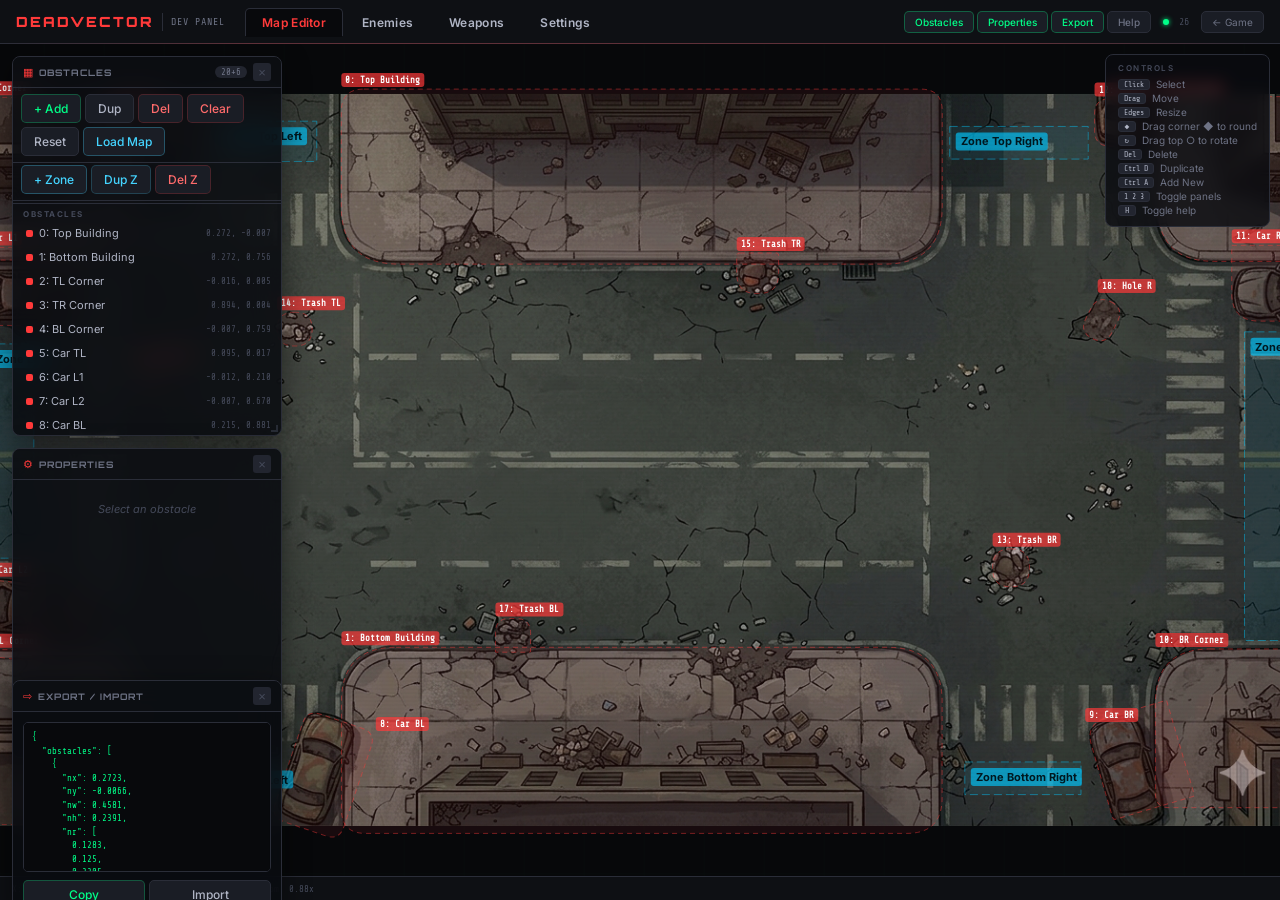
==== commit 60b37c38: "Make export drawers resizable Add a draggable resize handle and behavior for export drawers. Introdu" ====
--- a/dev/index.html
+++ b/dev/index.html
@@ -49,8 +49,8 @@
 #main { flex: 1; position: relative; overflow: hidden; background: var(--bg-0); }
 
 /* ---- Pages ---- */
-.dev-page { position: absolute; inset: 0; display: none; }
-.dev-page.active { display: block; }
+.dev-page { position: absolute; inset: 0; display: none; flex-direction: column; overflow: hidden; }
+.dev-page.active { display: flex; }
 .dev-page canvas { position: absolute; top: 0; left: 0; }
 
 /* ---- Tabs ---- */
@@ -139,9 +139,10 @@
 .toast.show { opacity: 1; transform: translateX(-50%) translateY(0); }
 
 /* ---- Editor Pages (Enemies, Weapons, Settings) ---- */
-.ep-layout { display: flex; height: 100%; }
-.ep-sidebar { width: 300px; flex-shrink: 0; display: flex; flex-direction: column; background: var(--bg-1); border-right: 1px solid var(--border); }
-.ep-main { flex: 1; display: flex; flex-direction: column; min-width: 0; overflow: hidden; background: var(--bg-0); }
+.ep-layout { display: flex; height: 100%; overflow: hidden; }
+.ep-sidebar { width: 300px; flex-shrink: 0; display: flex; flex-direction: column; background: var(--bg-1); border-right: 1px solid var(--border); overflow: hidden; }
+.ep-main { flex: 1; display: flex; flex-direction: column; min-width: 0; min-height: 0; overflow: hidden; background: var(--bg-0); }
+.ep-content { flex: 1; display: flex; flex-direction: column; min-height: 0; overflow: hidden; }
 .ep-bar { display: flex; align-items: center; padding: 10px 14px; background: var(--bg-2); border-bottom: 1px solid var(--border); gap: 10px; flex-shrink: 0; }
 .ep-bar .ep-icon { font-size: 18px; }
 .ep-bar .ep-title { flex: 1; font-family: var(--font-display); font-size: 13px; font-weight: 700; color: var(--text-0); letter-spacing: 1.5px; text-transform: uppercase; }
@@ -179,8 +180,10 @@
 .ep-header-card .hc-stat-val { font-size: 14px; font-family: var(--font-mono); color: var(--green); font-weight: 700; }
 
 /* -- Properties -- */
-.ep-no-sel { color: var(--text-2); font-size: 16px; font-style: italic; text-align: center; padding: 60px 24px; }
-.ep-fields-scroll { flex: 1; overflow-y: auto; padding: 16px 24px 20px; }
+.ep-no-sel { color: var(--text-2); font-size: 16px; font-style: italic; text-align: center; padding: 60px 24px; flex: 1; display: flex; align-items: center; justify-content: center; }
+.ep-editor-wrap { flex: 1; display: flex; flex-direction: column; min-height: 0; overflow: hidden; }
+.ep-editor { min-height: 0; overflow: hidden; }
+.ep-fields-scroll { flex: 1; overflow-y: auto; padding: 16px 24px 20px; min-height: 0; }
 .ep-section { font-size: 11px; font-weight: 700; text-transform: uppercase; letter-spacing: 2px; color: var(--text-1); margin: 20px 0 10px; padding: 8px 0 8px 12px; border-left: 3px solid var(--accent); background: linear-gradient(90deg, rgba(255,58,58,0.06), transparent); border-radius: 0 var(--radius-sm) var(--radius-sm) 0; }
 .ep-section:first-child { margin-top: 0; }
 .ep-row { display: flex; gap: 10px; margin-bottom: 8px; align-items: center; min-height: 34px; }
@@ -207,24 +210,31 @@
 .ep-range2 .dash { color: var(--text-2); font-size: 14px; padding: 0 2px; flex-shrink: 0; }
 
 /* -- Export drawer -- */
-.ep-export-drawer { border-top: 1px solid var(--border); background: var(--bg-2); flex-shrink: 0; transition: max-height 0.3s ease; max-height: 350px; overflow: hidden; }
-.ep-export-drawer.collapsed { max-height: 40px; }
+.ep-export-resize { height: 5px; cursor: ns-resize; background: transparent; flex-shrink: 0; transition: background 0.15s; }
+.ep-export-resize:hover, .ep-export-resize.dragging { background: var(--green); }
+.ep-export-drawer.collapsed .ep-export-resize { display: none; }
+.ep-export-drawer { border-top: 1px solid var(--border); background: var(--bg-2); flex-shrink: 0; overflow: hidden; transition: height 0.3s ease; display: flex; flex-direction: column; }
 .ep-export-toggle { display: flex; align-items: center; padding: 10px 14px; gap: 8px; cursor: pointer; user-select: none; border: none; background: none; color: var(--text-1); width: 100%; font-family: var(--font-display); font-size: 11px; font-weight: 700; letter-spacing: 1px; text-transform: uppercase; text-align: left; transition: color 0.15s; }
 .ep-export-toggle:hover { color: #fff; }
 .ep-export-toggle .chevron { font-size: 10px; transition: transform 0.2s; display: inline-block; }
 .ep-export-drawer.collapsed .chevron { transform: rotate(-90deg); }
-.ep-export-inner { padding: 0 14px 12px; display: flex; flex-direction: column; gap: 8px; }
-.ep-json { flex: 1; min-height: 100px; max-height: 200px; background: var(--bg-0); color: var(--green); border: 1px solid var(--border); border-radius: var(--radius-sm); padding: 10px 12px; font-size: 12px; font-family: var(--font-mono); resize: vertical; line-height: 1.6; }
+.ep-export-inner { padding: 0 14px 12px; display: flex; flex-direction: column; gap: 8px; flex: 1; overflow: hidden; }
+.ep-json { flex: 1; min-height: 60px; background: var(--bg-0); color: var(--green); border: 1px solid var(--border); border-radius: var(--radius-sm); padding: 10px 12px; font-size: 12px; font-family: var(--font-mono); resize: none; line-height: 1.6; overflow-y: auto; }
 .ep-json:focus { outline: none; border-color: var(--green); }
 .ep-export-actions { display: flex; gap: 6px; flex-shrink: 0; }
 .ep-export-actions .btn { flex: 1; text-align: center; font-size: 12px; padding: 7px 14px; }
 
+/* -- Drag divider -- */
+.ep-drag { width: 5px; flex-shrink: 0; background: var(--border); cursor: ew-resize; position: relative; transition: background 0.15s; z-index: 10; }
+.ep-drag:hover, .ep-drag.dragging { background: var(--green); }
+.ep-drag::after { content: ''; position: absolute; inset: 0 -4px; }
+
 /* -- Settings layout -- */
-.ep-settings-layout { display: flex; height: 100%; }
-.ep-settings-card { flex: 1; display: flex; flex-direction: column; border-right: 1px solid var(--border); background: var(--bg-0); }
-.ep-settings-card:last-child { border-right: none; }
+.ep-settings-layout { display: flex; height: 100%; overflow: hidden; }
+.ep-settings-card { min-width: 160px; display: flex; flex-direction: column; background: var(--bg-0); overflow: hidden; }
+.ep-spacer { flex: 1; min-width: 0; background: var(--bg-0); }
 .ep-settings-card .ep-bar { background: var(--bg-2); }
-.ep-settings-card .ep-fields-scroll { flex: 1; overflow-y: auto; padding: 16px 24px 20px; }
+.ep-settings-card .ep-fields-scroll { flex: 1; overflow-y: auto; padding: 16px 24px 20px; min-height: 0; }
 
 /* -- Thresholds -- */
 .ep-threshold-labels { display: flex; gap: 6px; padding: 6px 10px; margin-bottom: 4px; }
@@ -364,8 +374,8 @@
 
   <!-- ===== Enemies Page ===== -->
   <div class="dev-page" id="page-enemies">
-    <div class="ep-layout">
-      <div class="ep-sidebar">
+    <div class="ep-layout" id="enem-layout">
+      <div class="ep-sidebar" id="enem-sidebar">
         <div class="ep-bar">
           <span class="ep-icon">&#128128;</span>
           <span class="ep-title">Enemy Types</span>
@@ -378,19 +388,23 @@
         </div>
         <div class="ep-body" id="enem-list"></div>
       </div>
+      <div class="ep-drag" id="enem-drag" title="Drag to resize"></div>
       <div class="ep-main">
-        <div class="ep-no-sel" id="enem-no-sel">Select an enemy type to edit its properties</div>
-        <div class="ep-editor" id="enem-editor" style="display:none;flex-direction:column;flex:1">
-          <div class="ep-header-card" id="enem-header"></div>
-          <div class="ep-fields-scroll" id="enem-fields"></div>
-          <div class="ep-export-drawer collapsed" id="enem-export-drawer">
-            <button class="ep-export-toggle" id="enem-export-toggle"><span class="chevron">&#9660;</span> Export JSON <span style="font-family:var(--font-mono);font-size:8px;color:var(--text-3);margin-left:auto">enemies-data.json</span></button>
-            <div class="ep-export-inner">
-              <textarea id="enem-export" class="ep-json" spellcheck="false" readonly></textarea>
-              <div class="ep-export-actions">
-                <button class="btn primary" id="enem-copy">Copy JSON</button>
-                <button class="btn danger" id="enem-reset">Reset All</button>
-              </div>
+        <div class="ep-content">
+          <div class="ep-no-sel" id="enem-no-sel">Select an enemy type to edit its properties</div>
+          <div class="ep-editor" id="enem-editor" style="display:none;flex-direction:column;flex:1">
+            <div class="ep-header-card" id="enem-header"></div>
+            <div class="ep-fields-scroll" id="enem-fields"></div>
+          </div>
+        </div>
+        <div class="ep-export-drawer collapsed" id="enem-export-drawer">
+          <div class="ep-export-resize" title="Drag to resize"></div>
+          <button class="ep-export-toggle" id="enem-export-toggle"><span class="chevron">&#9660;</span> Export JSON <span style="font-family:var(--font-mono);font-size:8px;color:var(--text-3);margin-left:auto">enemies-data.json</span></button>
+          <div class="ep-export-inner">
+            <textarea id="enem-export" class="ep-json" spellcheck="false" readonly></textarea>
+            <div class="ep-export-actions">
+              <button class="btn primary" id="enem-copy">Copy JSON</button>
+              <button class="btn danger" id="enem-reset">Reset All</button>
             </div>
           </div>
         </div>
@@ -400,8 +414,8 @@
 
   <!-- ===== Weapons Page ===== -->
   <div class="dev-page" id="page-weapons">
-    <div class="ep-layout">
-      <div class="ep-sidebar">
+    <div class="ep-layout" id="weap-layout">
+      <div class="ep-sidebar" id="weap-sidebar">
         <div class="ep-bar">
           <span class="ep-icon">&#9876;</span>
           <span class="ep-title">Weapons</span>
@@ -416,19 +430,23 @@
         </div>
         <div class="ep-body" id="weap-list"></div>
       </div>
+      <div class="ep-drag" id="weap-drag" title="Drag to resize"></div>
       <div class="ep-main">
-        <div class="ep-no-sel" id="weap-no-sel">Select a weapon to edit its properties</div>
-        <div class="ep-editor" id="weap-editor" style="display:none;flex-direction:column;flex:1">
-          <div class="ep-header-card" id="weap-header"></div>
-          <div class="ep-fields-scroll" id="weap-fields"></div>
-          <div class="ep-export-drawer collapsed" id="weap-export-drawer">
-            <button class="ep-export-toggle" id="weap-export-toggle"><span class="chevron">&#9660;</span> Export JSON <span style="font-family:var(--font-mono);font-size:8px;color:var(--text-3);margin-left:auto">weapons-data.json</span></button>
-            <div class="ep-export-inner">
-              <textarea id="weap-export" class="ep-json" spellcheck="false" readonly></textarea>
-              <div class="ep-export-actions">
-                <button class="btn primary" id="weap-copy">Copy JSON</button>
-                <button class="btn danger" id="weap-reset">Reset All</button>
-              </div>
+        <div class="ep-content">
+          <div class="ep-no-sel" id="weap-no-sel">Select a weapon to edit its properties</div>
+          <div class="ep-editor" id="weap-editor" style="display:none;flex-direction:column;flex:1">
+            <div class="ep-header-card" id="weap-header"></div>
+            <div class="ep-fields-scroll" id="weap-fields"></div>
+          </div>
+        </div>
+        <div class="ep-export-drawer collapsed" id="weap-export-drawer">
+          <div class="ep-export-resize" title="Drag to resize"></div>
+          <button class="ep-export-toggle" id="weap-export-toggle"><span class="chevron">&#9660;</span> Export JSON <span style="font-family:var(--font-mono);font-size:8px;color:var(--text-3);margin-left:auto">weapons-data.json</span></button>
+          <div class="ep-export-inner">
+            <textarea id="weap-export" class="ep-json" spellcheck="false" readonly></textarea>
+            <div class="ep-export-actions">
+              <button class="btn primary" id="weap-copy">Copy JSON</button>
+              <button class="btn danger" id="weap-reset">Reset All</button>
             </div>
           </div>
         </div>
@@ -438,14 +456,15 @@
 
   <!-- ===== Settings Page ===== -->
   <div class="dev-page" id="page-settings">
-    <div class="ep-settings-layout">
-      <div class="ep-settings-card">
+    <div class="ep-settings-layout" id="sett-layout">
+      <div class="ep-settings-card" id="sett-card-a">
         <div class="ep-bar">
           <span class="ep-icon">&#9823;</span>
           <span class="ep-title">Player Stats</span>
         </div>
         <div class="ep-fields-scroll" id="player-fields"></div>
         <div class="ep-export-drawer collapsed" id="player-export-drawer">
+          <div class="ep-export-resize" title="Drag to resize"></div>
           <button class="ep-export-toggle" id="player-export-toggle"><span class="chevron">&#9660;</span> Export JSON <span style="font-family:var(--font-mono);font-size:8px;color:var(--text-3);margin-left:auto">player-data.json</span></button>
           <div class="ep-export-inner">
             <textarea id="player-export" class="ep-json" spellcheck="false" readonly></textarea>
@@ -456,13 +475,15 @@
           </div>
         </div>
       </div>
-      <div class="ep-settings-card">
+      <div class="ep-drag" id="sett-drag" title="Drag to resize"></div>
+      <div class="ep-settings-card" id="sett-card-b">
         <div class="ep-bar">
           <span class="ep-icon">&#127754;</span>
           <span class="ep-title">Wave Config</span>
         </div>
         <div class="ep-fields-scroll" id="waves-fields"></div>
         <div class="ep-export-drawer collapsed" id="waves-export-drawer">
+          <div class="ep-export-resize" title="Drag to resize"></div>
           <button class="ep-export-toggle" id="waves-export-toggle"><span class="chevron">&#9660;</span> Export JSON <span style="font-family:var(--font-mono);font-size:8px;color:var(--text-3);margin-left:auto">waves-data.json</span></button>
           <div class="ep-export-inner">
             <textarea id="waves-export" class="ep-json" spellcheck="false" readonly></textarea>
@@ -473,6 +494,8 @@
           </div>
         </div>
       </div>
+      <div class="ep-drag" id="sett-drag-r" title="Drag to resize"></div>
+      <div class="ep-spacer" id="sett-spacer"></div>
     </div>
   </div>
 </div>
@@ -1525,6 +1548,47 @@
 });
 
 // ===========================================================================
+//  Panel Resize (drag dividers between sidebar & main)
+// ===========================================================================
+function setupPanelResize(dragId, leftId, minLeft = 160, minRight = 200) {
+  const drag = document.getElementById(dragId);
+  const left = document.getElementById(leftId);
+  if (!drag || !left) return;
+  let startX, startW;
+  drag.addEventListener("mousedown", e => {
+    e.preventDefault();
+    startX = e.clientX;
+    startW = left.getBoundingClientRect().width;
+    drag.classList.add("dragging");
+    document.body.style.cursor = "ew-resize";
+    document.body.style.userSelect = "none";
+    const onMove = e => {
+      const delta = e.clientX - startX;
+      const newW = Math.max(minLeft, startW + delta);
+      // Clamp so right panel stays usable
+      const layoutW = drag.parentElement.getBoundingClientRect().width;
+      const clamped = Math.min(newW, layoutW - minRight - 5);
+      left.style.width = clamped + "px";
+      left.style.flex = "none";
+    };
+    const onUp = () => {
+      drag.classList.remove("dragging");
+      document.body.style.cursor = "";
+      document.body.style.userSelect = "";
+      document.removeEventListener("mousemove", onMove);
+      document.removeEventListener("mouseup", onUp);
+    };
+    document.addEventListener("mousemove", onMove);
+    document.addEventListener("mouseup", onUp);
+  });
+}
+
+setupPanelResize("enem-drag", "enem-sidebar");
+setupPanelResize("weap-drag", "weap-sidebar");
+setupPanelResize("sett-drag", "sett-card-a");
+setupPanelResize("sett-drag-r", "sett-card-b", 250, 0);
+
+// ===========================================================================
 //  DEV Weapon Default (mirrors player.js DEV_WEAPON)
 // ===========================================================================
 const DEV_WEAPON_DEFAULT = {
@@ -1538,8 +1602,50 @@
 //  Shared Utilities
 // ===========================================================================
 function setupExportDrawer(toggleId, drawerId) {
-  document.getElementById(toggleId).addEventListener("click", () => {
-    document.getElementById(drawerId).classList.toggle("collapsed");
+  const drawer = document.getElementById(drawerId);
+  const toggle = document.getElementById(toggleId);
+  const COLLAPSED_H = 40;
+  const DEFAULT_H = 260;
+  let expanded = false;
+  let lastH = DEFAULT_H;
+
+  // Initialize collapsed height via inline style
+  drawer.style.height = COLLAPSED_H + "px";
+
+  toggle.addEventListener("click", () => {
+    expanded = !expanded;
+    drawer.classList.toggle("collapsed", !expanded);
+    drawer.style.height = (expanded ? lastH : COLLAPSED_H) + "px";
+  });
+
+  const handle = drawer.querySelector(".ep-export-resize");
+  if (!handle) return;
+  handle.addEventListener("mousedown", e => {
+    if (!expanded) return;
+    e.preventDefault();
+    const startY = e.clientY;
+    const startH = drawer.getBoundingClientRect().height;
+    const savedTransition = drawer.style.transition;
+    drawer.style.transition = "none";
+    handle.classList.add("dragging");
+    document.body.style.cursor = "ns-resize";
+    document.body.style.userSelect = "none";
+    const onMove = ev => {
+      const delta = startY - ev.clientY; // drag up = taller
+      const newH = Math.max(80, Math.min(600, startH + delta));
+      drawer.style.height = newH + "px";
+      lastH = newH;
+    };
+    const onUp = () => {
+      drawer.style.transition = savedTransition;
+      handle.classList.remove("dragging");
+      document.body.style.cursor = "";
+      document.body.style.userSelect = "";
+      document.removeEventListener("mousemove", onMove);
+      document.removeEventListener("mouseup", onUp);
+    };
+    document.addEventListener("mousemove", onMove);
+    document.addEventListener("mouseup", onUp);
   });
 }
 
